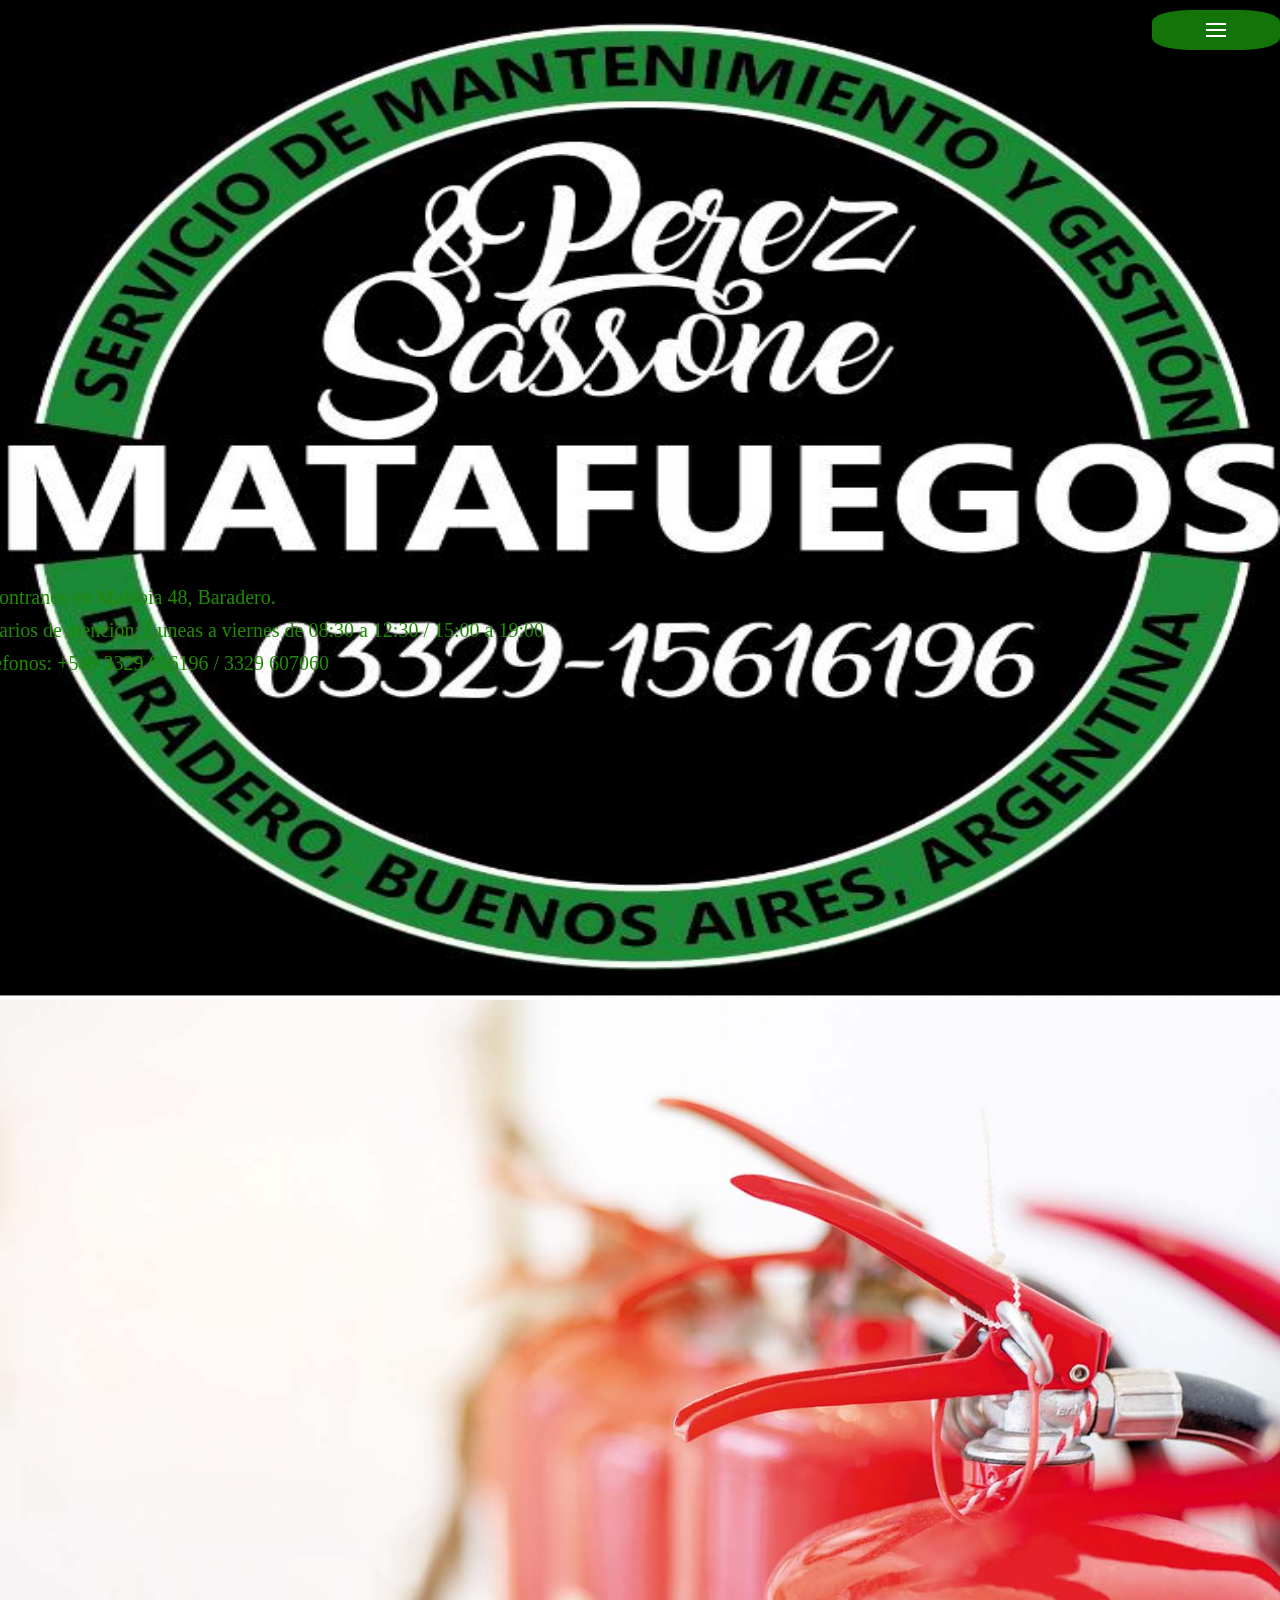
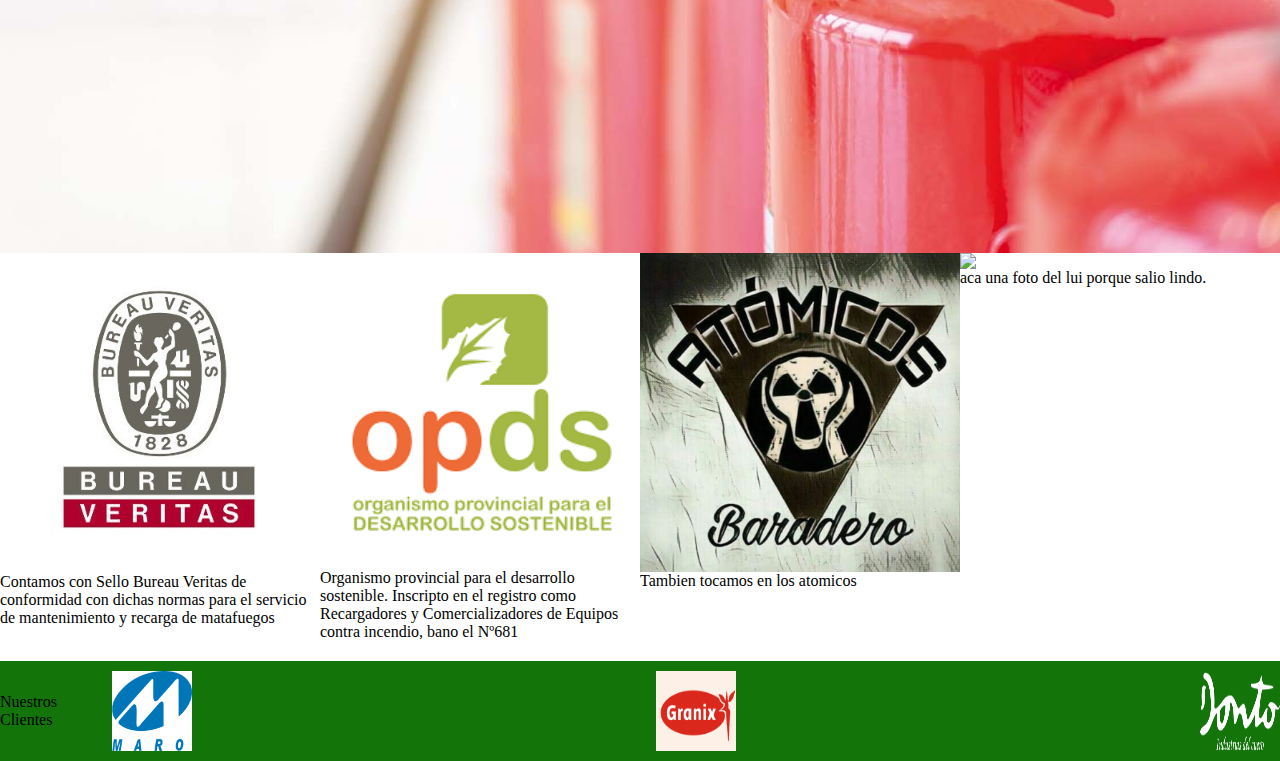
==== index.html @ e395863f "Update index.html" ====
<!DOCTYPE html>
<html lang="es">
<head>
  <meta charset="UTF-8">
  <meta name="viewport" content="width=device-width, initial-scale=1.0">
  <meta http-equiv="X-UA-Compatible" content="ie=edge">
  <title>Perez Sassone Matafuegos</title>
    <link href="https://fonts.googleapis.com/css?family=Roboto&display=swap" rel="stylesheet">
  <link rel="stylesheet" href="estilos.css">
  <script src="app.js"></script>
</head>
<body>
  <header class="header">
    <div class="menu-container">
      <div class="menu-icon"></div>
      <ul class="menu-dropdown">
        <li><a href="#">Quiénes somos</a></li>
        <li><a href="#">Nuestros productos</a></li>
        <li><a href="#">Empresa</a></li>
        <li><a href="#">Contacto</a></li>
      </ul>
    </div>
  </header>
  <div class="contenedor">
    <div class="luilogo">
    <img src="img/luilogo.png">
  </div>
    <div class="textos">
      <p>Encontranos en Malabia 48, Baradero.</p>
      <p>Horarios de atencion: Luneas a viernes de 08:30 a 12:30 / 15:00 a 19:00</p>
      <p>Telefonos: +549 3329 616196 / 3329 607060</p>
      </div>
    <div class="imagen">
    <img src="img/extintores-de-incendios-.jpg">
    </div>


  </div>
  
  
  <div class="certificados">
    <div class="seccion">
      <div class="sello">
        <img src="img/veritas.jpg">
        <p>Contamos con Sello Bureau Veritas de conformidad con dichas normas para el servicio de mantenimiento y recarga de matafuegos</p>
      </div>
    </div>
    <div class="seccion">
      <div class="sello">
        <img src="img/opds.png">
        <p>Organismo provincial para el desarrollo sostenible. Inscripto en el registro como Recargadores y Comercializadores de Equipos contra incendio, bano el Nº681</p>
      </div>
    </div>
    <div class="seccion">
      <div class="sello">
        <img src="img/atomicos.png">
        <p>Tambien tocamos en los atomicos</p>
      </div>
    </div>
    <div class="seccion">
      <div class="sello">
        <img src="img/lui.png">
        <p>aca una foto del lui porque salio lindo.</p>
      </div>
    </div>
  </div>
  <div class="clientes">
    <p>Nuestros Clientes</p>
    <div class="imagenes">
      <img src="img/maro.png">
      <img src="img/granix.png">
      <img src="img/donto.png">
    </div>
  </div>
  
  
  

</body>
</html>
---- estilos.css ----
* {
  margin: 0;
  padding: 0;
}
.luilogo {
  height: 1000px;
  width: auto;
}
.luilogo img{
  max-height: 100%;
  width: auto;
}


.contenedor img {
  max-width: 1900px;
  width: 100vw;
  height: auto;
}
.textos {
  position: absolute;
  top: 70%;
  left: 20%;
  transform: translate(-50%, -50%);
  color: rgb(32, 138, 6);
  font-size: 20px;
  text-align: left;
  justify-content: first baseline;
  z-index: 1;
  border: 2px #fff;
}

.textos p {
  margin: 0;
  padding: 5px;
}

img {
  display: block;
  width: 100%;
  height: auto;
}

.header {
  position: fixed;
  top: 0;
  right: 0;
  width: 100%;
  background-color: #fff;
  box-shadow: 0 2px 4px rgba(0,0,0,.1);
}
.certificados {
  display: flex;
  flex-wrap: wrap;
  justify-content: space-between;
  align-items: flex-start;
  max-height: 800px;
}

.certificados > div {
  width: 25%;
  margin-bottom: 20px;
}

.sello img {
  max-width: 100%;
}

@media screen and (max-width: 768px) {
  .certificados > div {
    width: 25%;
  }
  .luilogo {
    height: 300px;
    width: auto;
  }
.textos {
  display: none;
}
}
.clientes {
  width: 100%;
  max-width: 100%;
  height: 100px;
  display: flex;
  flex-direction: row;
  align-items: center;
  justify-content: space-between;
  background-color: rgb(18, 116, 9);
}

.clientes .imagenes {
  display: flex;
  flex-direction: row;
  justify-content: space-between;
  width: calc(100% - 100px);
}

.clientes .imagenes img {
  width: 80px;
  height: 80px;
}


/*
.certificados {
  display: flex;
  flex-wrap: wrap;
}

.certificados > div {
  width: 20vw;
  height: 20vh;
  padding: 10px;
}

.sello {
  align-self: flex-end;
}

.sello img {
  display: block;
  margin-bottom: 10px;
}
*/

.menu-container {
  position: fixed;
  top: 10px;
  right: 0;
  width: 10%;
  height: 40px;
  background-color: rgb(18, 116, 9);
  cursor: pointer;
  border-radius: 30%;
}

.menu-dropdown {
  display: none;
  position: absolute;
  top: 40px;
  right: 0;
  padding: 0;
  margin: 0;
  background-color: rgb(18, 116, 9);
  list-style: none;
}

.menu-dropdown li {
  margin: 0;
  padding: 0;
}

.menu-dropdown li a {
  display: block;
  padding: 10px;
  color: white;
  text-decoration: none;
}

.menu-container:hover .menu-dropdown {
  display: block;
}

.menu-icon {
  position: absolute;
  top: 50%;
  left: 50%;
  transform: translate(-50%, -50%);
  width: 20px;
  height: 2px;
  background-color: white;
}

.menu-icon::before,
.menu-icon::after {
  content: "";
  position: absolute;
  width: 20px;
  height: 2px;
  background-color: white;
}

.menu-icon::before {
  top: -6px;
}

.menu-icon::after {
  bottom: -6px;
}

/*.menu-container {
  position: relative;
  width: 40px;
  height: 40px;
  background-color: rgb(18, 116, 9);
  cursor: pointer;
  border-radius: 30%;
  float: calc(70% 10%);
}

.menu-dropdown {
  display: none;
  position: absolute;
  top: 40px;
  left: 0;
  padding: 0;
  margin: 0;
  background-color: rgb(18, 116, 9);
  list-style: none;
}

.menu-dropdown li {
  margin: 0;
  padding: 0;
}

.menu-dropdown li a {
  display: block;
  padding: 10px;
  color: white;
  text-decoration: none;
}

.menu-container:hover .menu-dropdown {
  display: block;
}

.menu-icon {
  position: absolute;
  top: 50%;
  left: 50%;
  transform: translate(-50%, -50%);
  width: 20px;
  height: 2px;
  background-color: white;

}

.menu-icon::before,
.menu-icon::after {
  content: "";
  position: absolute;
  width: 20px;
  height: 2px;
  background-color: white;
}

.menu-icon::before {
  top: -6px;
}

.menu-icon::after {
  bottom: -6px;
}
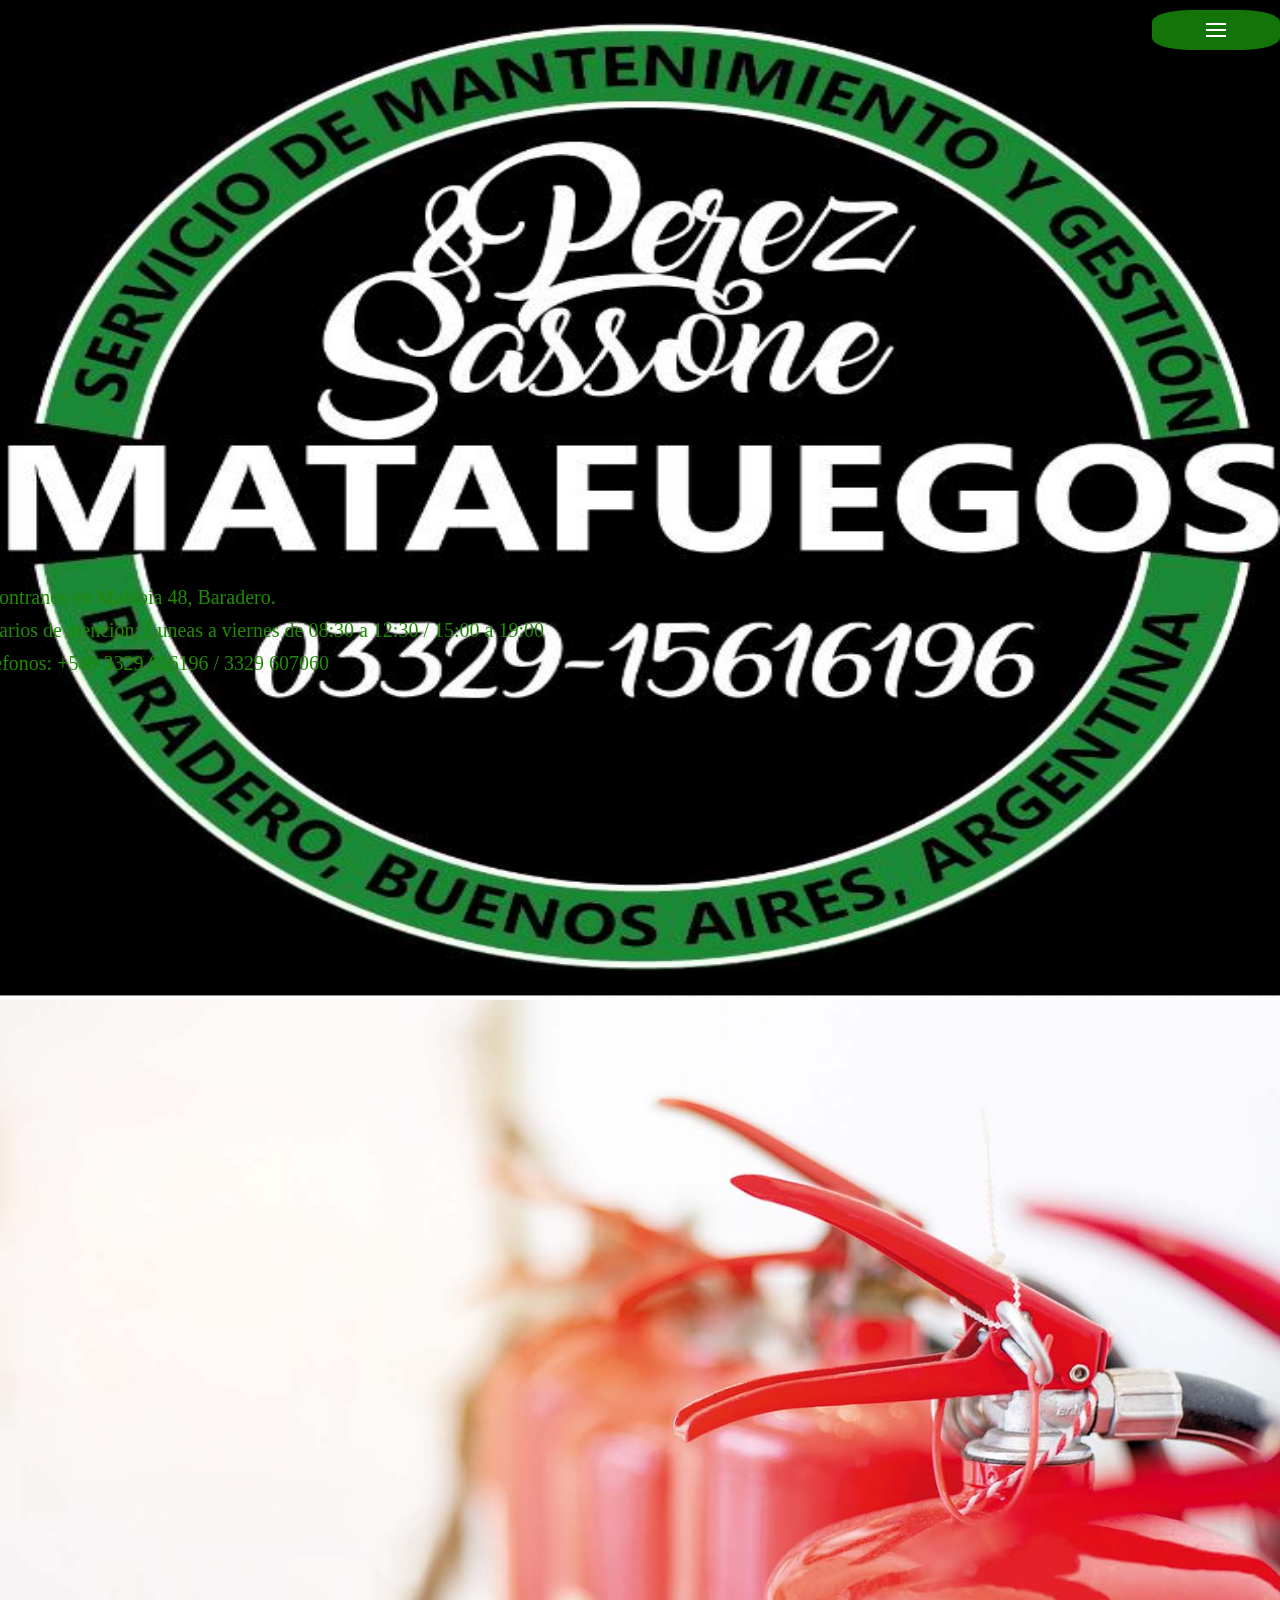
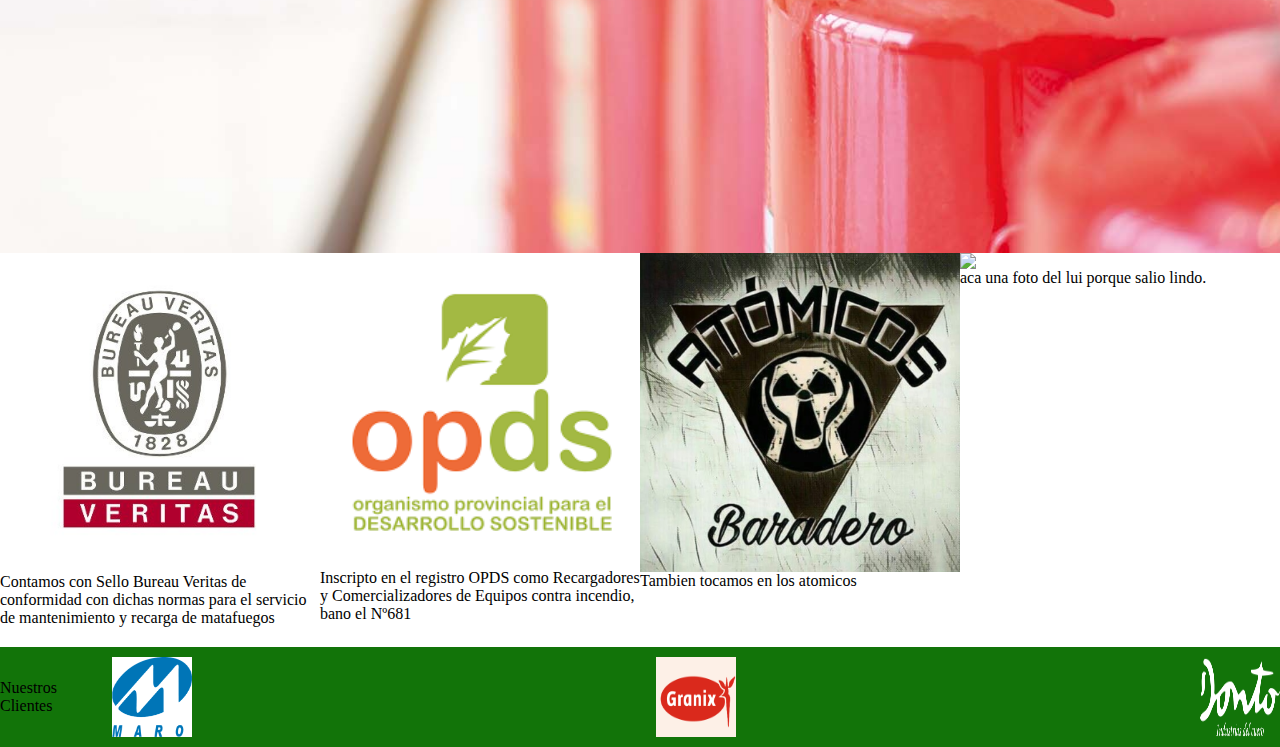
==== commit 3324e4b5: "Update index.html" ====
--- a/index.html
+++ b/index.html
@@ -48,7 +48,7 @@
     <div class="seccion">
       <div class="sello">
         <img src="img/opds.png">
-        <p>Organismo provincial para el desarrollo sostenible. Inscripto en el registro como Recargadores y Comercializadores de Equipos contra incendio, bano el Nº681</p>
+            <p>Inscripto en el registro OPDS como Recargadores y Comercializadores de Equipos contra incendio, bano el Nº681</p>
       </div>
     </div>
     <div class="seccion">
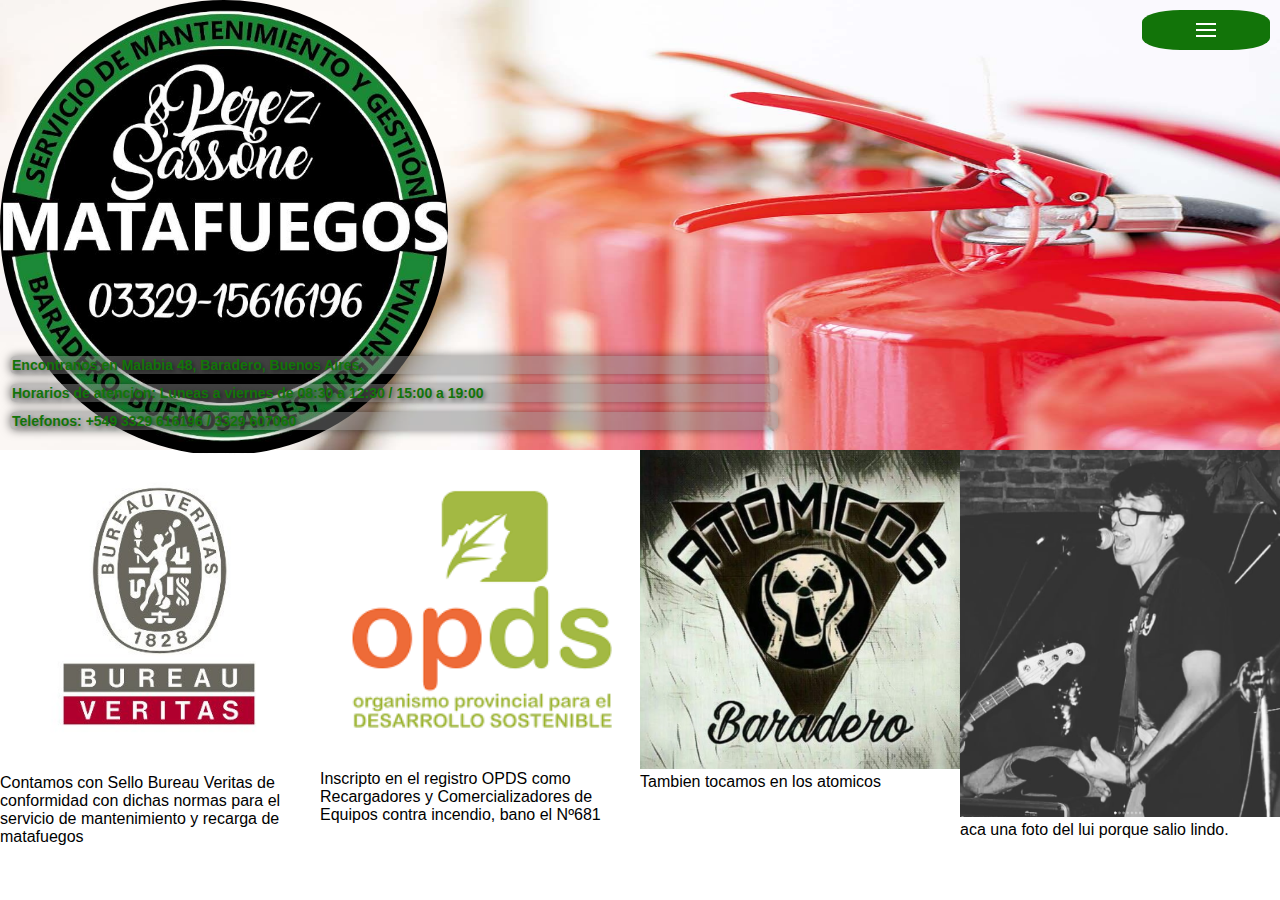
==== commit 08c42d63: "Update index.html" ====
--- a/index.html
+++ b/index.html
@@ -22,19 +22,13 @@
     </div>
   </header>
   <div class="contenedor">
-    <div class="luilogo">
-    <img src="img/luilogo.png">
-  </div>
-    <div class="textos">
-      <p>Encontranos en Malabia 48, Baradero.</p>
-      <p>Horarios de atencion: Luneas a viernes de 08:30 a 12:30 / 15:00 a 19:00</p>
-      <p>Telefonos: +549 3329 616196 / 3329 607060</p>
+    <img src="img/luilogo.png" class="logo">
+    <div class="info">
+      <h4>Encontranos en Malabia 48, Baradero, Buenos Aires.</h4>
+      <h4>Horarios de atencion: Luneas a viernes de 08:30 a 12:30 / 15:00 a 19:00</h4>
+      <h4>Telefonos: +549 3329 616196 / 3329 607060</h4>
       </div>
-    <div class="imagen">
-    <img src="img/extintores-de-incendios-.jpg">
-    </div>
-
-
+    <img src="img/extintores-de-incendios-.jpg" class="fondo">
   </div>
   
   
@@ -48,7 +42,7 @@
     <div class="seccion">
       <div class="sello">
         <img src="img/opds.png">
-            <p>Inscripto en el registro OPDS como Recargadores y Comercializadores de Equipos contra incendio, bano el Nº681</p>
+        <p>Inscripto en el registro OPDS como Recargadores y Comercializadores de Equipos contra incendio, bano el Nº681</p>
       </div>
     </div>
     <div class="seccion">
@@ -64,15 +58,7 @@
       </div>
     </div>
   </div>
-  <div class="clientes">
-    <p>Nuestros Clientes</p>
-    <div class="imagenes">
-      <img src="img/maro.png">
-      <img src="img/granix.png">
-      <img src="img/donto.png">
-    </div>
-  </div>
-  
+
   
   
 
--- a/estilos.css
+++ b/estilos.css
@@ -2,52 +2,66 @@
   margin: 0;
   padding: 0;
 }
-.luilogo {
-  height: 1000px;
-  width: auto;
+* {
+  margin: 0;
+  padding: 0;
 }
-.luilogo img{
-  max-height: 100%;
-  width: auto;
+
+.contenedor {
+  position: relative;
+}
+
+.contenedor .logo {
+  position: absolute;
+  top: 0;
+  left: 0;
+  width: 35%;
+  height: auto;
+  border-radius: 50%;
+}
+
+.contenedor .fondo {
+  display: block;
+  width: 100%;
+  height: 50vh;
+}
+
+.contenedor .info {
+  position: absolute;
+  bottom: 0;
+  left: 0;
+  width: 60%; /* Ahora ocupa el 75% del ancho del contenedor */
+  height: 10%; /* Ahora ocupa el 60% de la altura del contenedor */
+  padding: 10px;
+  display: flex; /* Ahora usamos flexbox para alinear verticalmente el contenido */
+  flex-direction: column; /* Los elementos se alinean verticalmente */
+  justify-content: flex-end; /* El contenido se alinea en la parte inferior del contenedor */
+}  
+
+.contenedor .info h4 {
+  padding: 1px 2px;
+  background-color: rgba(128, 128, 128, 0.5);
+  color: rgb(18, 116, 9);
+  font-family: 'Open Sans', sans-serif;
+  font-size: 14px;
+  font-weight: bold;
+  text-align: left;
+  text-shadow: 2px 2px 4px rgba(0, 0, 0, 0.5);
+  border-radius: 5px;
+  box-shadow: 0 0 10px rgba(0, 0, 0, 0.5);
+  margin-bottom: 10px;
 }
 
 
-.contenedor img {
-  max-width: 1900px;
-  width: 100vw;
-  height: auto;
-}
-.textos {
-  position: absolute;
-  top: 70%;
-  left: 20%;
-  transform: translate(-50%, -50%);
-  color: rgb(32, 138, 6);
-  font-size: 20px;
-  text-align: left;
-  justify-content: first baseline;
-  z-index: 1;
-  border: 2px #fff;
-}
-
-.textos p {
-  margin: 0;
-  padding: 5px;
-}
-
-img {
-  display: block;
-  width: 100%;
-  height: auto;
-}
 
 .header {
-  position: fixed;
+  position: absolute;
   top: 0;
   right: 0;
   width: 100%;
   background-color: #fff;
   box-shadow: 0 2px 4px rgba(0,0,0,.1);
+  z-index: 2;
 }
 .certificados {
   display: flex;
@@ -55,6 +69,10 @@
   justify-content: space-between;
   align-items: flex-start;
   max-height: 800px;
+  font-family: sans-serif;
+}
+.lulo {
+align-items: flex-end;
 }
 
 .certificados > div {
@@ -63,76 +81,34 @@
 }
 
 .sello img {
+  width: 100vw;
   max-width: 100%;
 }
 
 @media screen and (max-width: 768px) {
   .certificados > div {
-    width: 25%;
+    width: 100%;
+    background-color: rgb(18, 116, 9);
   }
-  .luilogo {
-    height: 300px;
-    width: auto;
+
+}
+@media screen and (max-width: 480px) {
+  .contenedor .parrafos p {
+  width: 50%;
   }
-.textos {
-  display: none;
-}
-}
-.clientes {
-  width: 100%;
-  max-width: 100%;
-  height: 100px;
-  display: flex;
-  flex-direction: row;
-  align-items: center;
-  justify-content: space-between;
-  background-color: rgb(18, 116, 9);
-}
+  }
 
-.clientes .imagenes {
-  display: flex;
-  flex-direction: row;
-  justify-content: space-between;
-  width: calc(100% - 100px);
-}
-
-.clientes .imagenes img {
-  width: 80px;
-  height: 80px;
-}
-
-
-/*
-.certificados {
-  display: flex;
-  flex-wrap: wrap;
-}
-
-.certificados > div {
-  width: 20vw;
-  height: 20vh;
-  padding: 10px;
-}
-
-.sello {
-  align-self: flex-end;
-}
-
-.sello img {
-  display: block;
-  margin-bottom: 10px;
-}
-*/
 
 .menu-container {
   position: fixed;
   top: 10px;
-  right: 0;
+  right: 10px;
   width: 10%;
   height: 40px;
   background-color: rgb(18, 116, 9);
   cursor: pointer;
   border-radius: 30%;
+  z-index: 1;
 }
 
 .menu-dropdown {
@@ -188,68 +164,3 @@
 .menu-icon::after {
   bottom: -6px;
 }
-
-/*.menu-container {
-  position: relative;
-  width: 40px;
-  height: 40px;
-  background-color: rgb(18, 116, 9);
-  cursor: pointer;
-  border-radius: 30%;
-  float: calc(70% 10%);
-}
-
-.menu-dropdown {
-  display: none;
-  position: absolute;
-  top: 40px;
-  left: 0;
-  padding: 0;
-  margin: 0;
-  background-color: rgb(18, 116, 9);
-  list-style: none;
-}
-
-.menu-dropdown li {
-  margin: 0;
-  padding: 0;
-}
-
-.menu-dropdown li a {
-  display: block;
-  padding: 10px;
-  color: white;
-  text-decoration: none;
-}
-
-.menu-container:hover .menu-dropdown {
-  display: block;
-}
-
-.menu-icon {
-  position: absolute;
-  top: 50%;
-  left: 50%;
-  transform: translate(-50%, -50%);
-  width: 20px;
-  height: 2px;
-  background-color: white;
-
-}
-
-.menu-icon::before,
-.menu-icon::after {
-  content: "";
-  position: absolute;
-  width: 20px;
-  height: 2px;
-  background-color: white;
-}
-
-.menu-icon::before {
-  top: -6px;
-}
-
-.menu-icon::after {
-  bottom: -6px;
-}
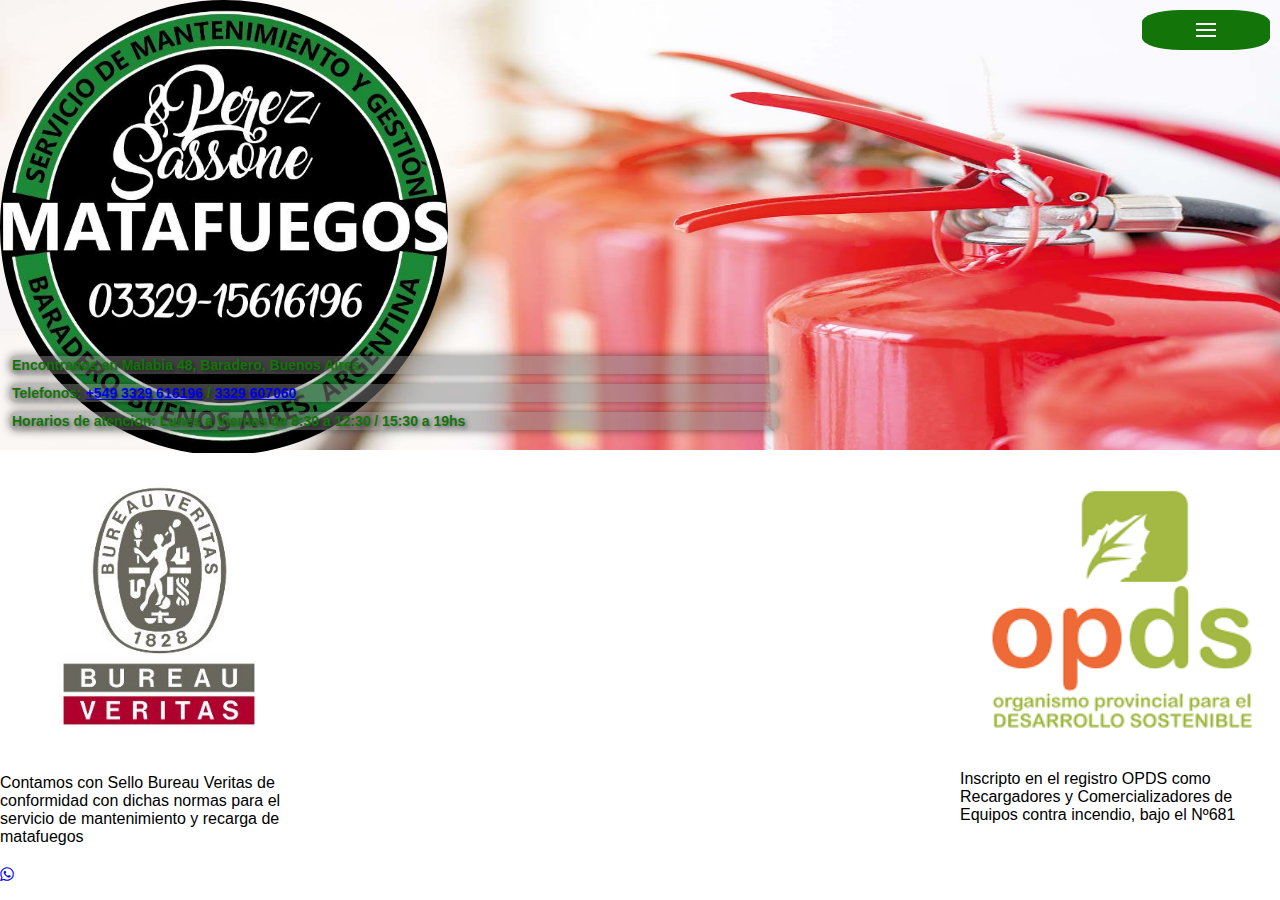
==== commit fd91cc95: "Update index.html" ====
--- a/index.html
+++ b/index.html
@@ -6,6 +6,7 @@
   <meta http-equiv="X-UA-Compatible" content="ie=edge">
   <title>Perez Sassone Matafuegos</title>
     <link href="https://fonts.googleapis.com/css?family=Roboto&display=swap" rel="stylesheet">
+    <link rel="stylesheet" href="https://cdnjs.cloudflare.com/ajax/libs/font-awesome/4.7.0/css/font-awesome.min.css">
   <link rel="stylesheet" href="estilos.css">
   <script src="app.js"></script>
 </head>
@@ -15,9 +16,9 @@
       <div class="menu-icon"></div>
       <ul class="menu-dropdown">
         <li><a href="#">Quiénes somos</a></li>
-        <li><a href="#">Nuestros productos</a></li>
+        <li><a href="productos.html">Nuestros productos</a></li>
         <li><a href="#">Empresa</a></li>
-        <li><a href="#">Contacto</a></li>
+        <li><a href="index.html">Inicio</a></li>
       </ul>
     </div>
   </header>
@@ -25,12 +26,11 @@
     <img src="img/luilogo.png" class="logo">
     <div class="info">
       <h4>Encontranos en Malabia 48, Baradero, Buenos Aires.</h4>
-      <h4>Horarios de atencion: Luneas a viernes de 08:30 a 12:30 / 15:00 a 19:00</h4>
-      <h4>Telefonos: +549 3329 616196 / 3329 607060</h4>
+      <h4>Telefonos: <a href="https://wa.me/5493329616196">+549 3329 616196</a> / <a href="https://wa.me/5493329607060">3329 607060</a></h4>
+      <h4>Horarios de atencion: Lunes a Viernes de 8:30 a 12:30 / 15:30 a 19hs</h4>
       </div>
     <img src="img/extintores-de-incendios-.jpg" class="fondo">
   </div>
-  
   
   <div class="certificados">
     <div class="seccion">
@@ -42,25 +42,12 @@
     <div class="seccion">
       <div class="sello">
         <img src="img/opds.png">
-        <p>Inscripto en el registro OPDS como Recargadores y Comercializadores de Equipos contra incendio, bano el Nº681</p>
+        <p>Inscripto en el registro OPDS como Recargadores y Comercializadores de Equipos contra incendio, bajo el Nº681</p>
       </div>
     </div>
-    <div class="seccion">
-      <div class="sello">
-        <img src="img/atomicos.png">
-        <p>Tambien tocamos en los atomicos</p>
-      </div>
-    </div>
-    <div class="seccion">
-      <div class="sello">
-        <img src="img/lui.png">
-        <p>aca una foto del lui porque salio lindo.</p>
-      </div>
-    </div>
+
   </div>
-
-  
-  
+  <a href="https://wa.me/5493329616196" class="whatsapp" target="_blank"><i class="fa fa-whatsapp"></i></a>
 
 </body>
 </html>
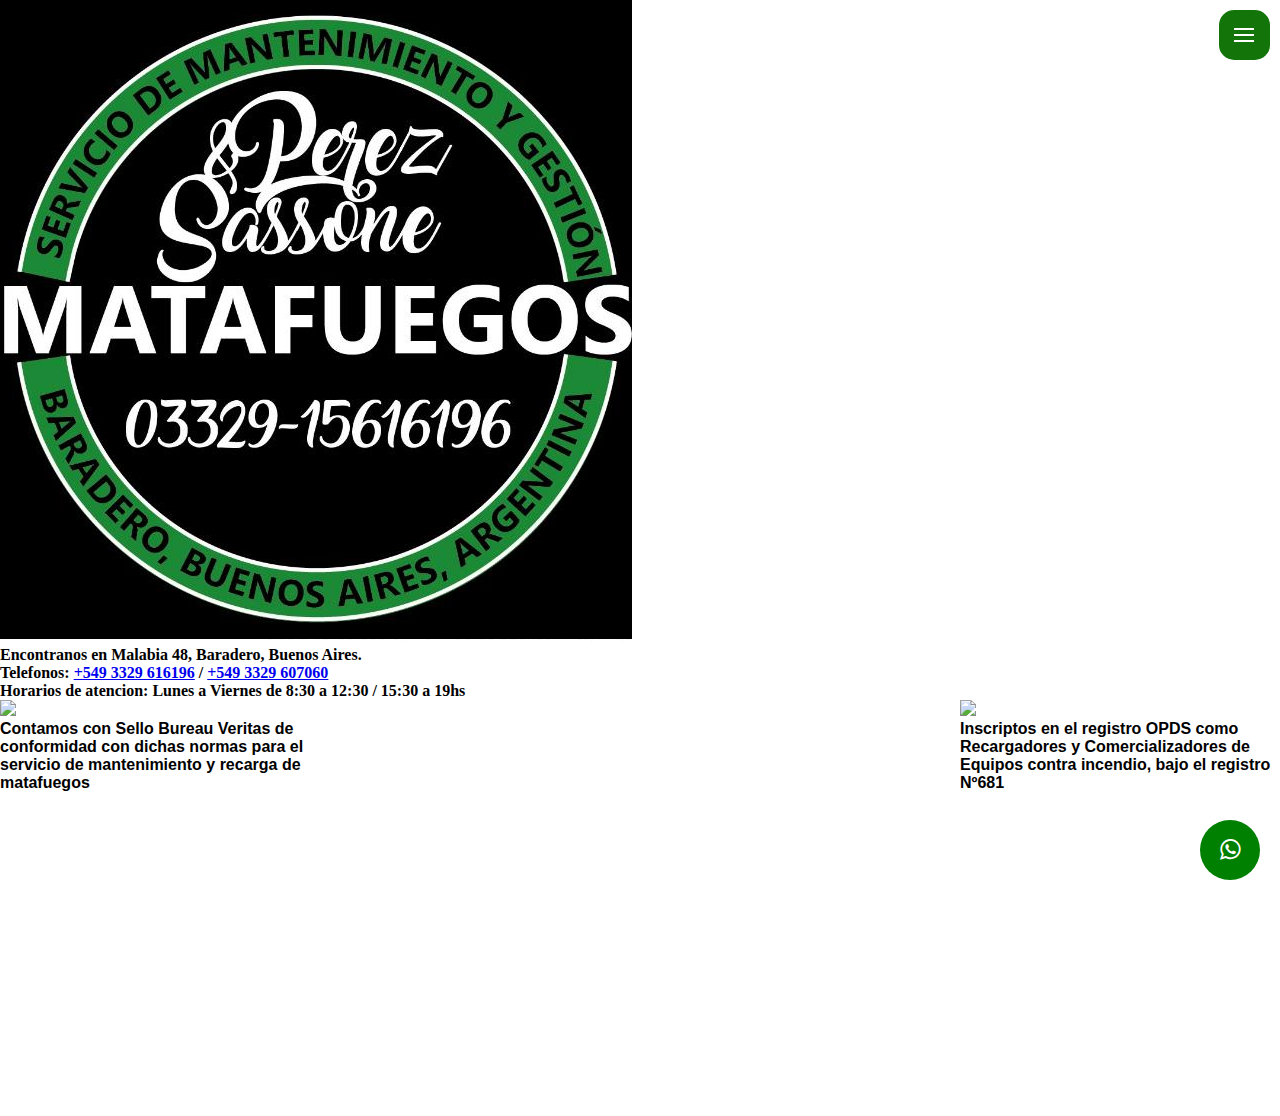
==== commit 716422f3: "Update index.html" ====
--- a/index.html
+++ b/index.html
@@ -1,53 +1,49 @@
 <!DOCTYPE html>
 <html lang="es">
-<head>
-  <meta charset="UTF-8">
-  <meta name="viewport" content="width=device-width, initial-scale=1.0">
-  <meta http-equiv="X-UA-Compatible" content="ie=edge">
-  <title>Perez Sassone Matafuegos</title>
-    <link href="https://fonts.googleapis.com/css?family=Roboto&display=swap" rel="stylesheet">
-    <link rel="stylesheet" href="https://cdnjs.cloudflare.com/ajax/libs/font-awesome/4.7.0/css/font-awesome.min.css">
-  <link rel="stylesheet" href="estilos.css">
-  <script src="app.js"></script>
-</head>
-<body>
-  <header class="header">
+ <head>
+   <meta charset="UTF-8">
+   <meta name="viewport" content="width=device-width, initial-scale=1.0">
+   <meta http-equiv="X-UA-Compatible" content="ie=edge">
+   <title>Perez Sassone Matafuegos</title>
+     <link href="https://fonts.googleapis.com/css?family=Roboto&display=swap" rel="stylesheet">
+     <link rel="stylesheet" href="https://cdnjs.cloudflare.com/ajax/libs/font-awesome/4.7.0/css/font-awesome.min.css">
+     <link rel="stylesheet" href="estilos.css">
+     <script src="#"></script>
+ </head>
+ <body>
+    <div class="cabecera">
+        <img src="img/luilogo.png" class="logo">
+        <div class="cuadro1">
+            <h4>Encontranos en Malabia 48, Baradero, Buenos Aires.</h4>
+            <h4>Telefonos: <a href="https://wa.me/5493329616196">+549 3329 616196</a> / <a href="https://wa.me/5493329607060">+549 3329 607060</a></h4>
+            <h4>Horarios de atencion: Lunes a Viernes de 8:30 a 12:30 / 15:30 a 19hs</h4>
+        </div>
+
+    </div>
     <div class="menu-container">
-      <div class="menu-icon"></div>
-      <ul class="menu-dropdown">
-        <li><a href="#">Quiénes somos</a></li>
-        <li><a href="productos.html">Nuestros productos</a></li>
-        <li><a href="#">Empresa</a></li>
-        <li><a href="index.html">Inicio</a></li>
-      </ul>
-    </div>
-  </header>
-  <div class="contenedor">
-    <img src="img/luilogo.png" class="logo">
-    <div class="info">
-      <h4>Encontranos en Malabia 48, Baradero, Buenos Aires.</h4>
-      <h4>Telefonos: <a href="https://wa.me/5493329616196">+549 3329 616196</a> / <a href="https://wa.me/5493329607060">3329 607060</a></h4>
-      <h4>Horarios de atencion: Lunes a Viernes de 8:30 a 12:30 / 15:30 a 19hs</h4>
-      </div>
-    <img src="img/extintores-de-incendios-.jpg" class="fondo">
-  </div>
-  
-  <div class="certificados">
-    <div class="seccion">
-      <div class="sello">
-        <img src="img/veritas.jpg">
-        <p>Contamos con Sello Bureau Veritas de conformidad con dichas normas para el servicio de mantenimiento y recarga de matafuegos</p>
-      </div>
-    </div>
-    <div class="seccion">
-      <div class="sello">
-        <img src="img/opds.png">
-        <p>Inscripto en el registro OPDS como Recargadores y Comercializadores de Equipos contra incendio, bajo el Nº681</p>
-      </div>
+        <div class="menu-icon">
+        <ul class="menu-dropdown">
+          <li><a href="index.html">Inicio</a></li>
+          <li><a href="productos.html">Nuestros productos</a></li>
+          <li><a href="quienes.html">Quiénes somos</a></li>
+        </ul></div>
     </div>
 
-  </div>
-  <a href="https://wa.me/5493329616196" class="whatsapp" target="_blank"><i class="fa fa-whatsapp"></i></a>
+    <div class="certificados">
+        <div class="sello1">
+            <img src="img/bv2.jpg">
+            <h4>Contamos con Sello Bureau Veritas de conformidad con dichas normas para el servicio de mantenimiento y recarga de matafuegos</h4>
+        </div>
+        <div class="sello2">
+            <img src="img/opds2.jpg">
+            <h4>Inscriptos en el registro OPDS como Recargadores y Comercializadores de Equipos contra incendio, bajo el registro Nº681</h4>
+        </div>
 
-</body>
+    </div>
+
+    <a href="https://wa.me/5493329616196" class="whatsapp" target="_blank"><i class="fa fa-whatsapp"></i></a>
+    <iframe src="https://www.google.com/maps/embed?pb=!1m18!1m12!1m3!1d3315.259646260451!2d-59.509218463114436!3d-33.80561200379111!2m3!1f0!2f0!3f0!3m2!1i1024!2i768!4f13.1!3m3!1m2!1s0x95ba37ad74e2b613%3A0x694b6aaf801a2772!2sMalabia%2048%2C%20B2942%20Baradero%2C%20Provincia%20de%20Buenos%20Aires!5e0!3m2!1ses!2sar!4v1682277757749!5m2!1ses!2sar" width="100%" height="300" style="border:0;" allowfullscreen="" loading="lazy" referrerpolicy="no-referrer-when-downgrade"></iframe>
+
+
+ </body>
 </html>
--- a/estilos.css
+++ b/estilos.css
@@ -2,9 +2,29 @@
   margin: 0;
   padding: 0;
 }
-* {
-  margin: 0;
-  padding: 0;
+.info a {
+  color: inherit;
+}
+.whatsapp {
+  display: block;
+  position: fixed;
+  bottom: 20px;
+  right: 20px;
+  z-index: 9999;
+  width: 60px;
+  height: 60px;
+  background-color: green;
+  border-radius: 50%;
+  text-align: center;
+  font-size: 24px;
+  line-height: 60px;
+  color: #fff;
+  text-decoration: none;
+  transition: all 0.3s ease;
+}
+
+.whatsapp:hover {
+  transform: scale(1.1);
 }
 
 .contenedor {
@@ -15,7 +35,7 @@
   position: absolute;
   top: 0;
   left: 0;
-  width: 35%;
+  width: 17%;
   height: auto;
   border-radius: 50%;
 }
@@ -23,15 +43,15 @@
 .contenedor .fondo {
   display: block;
   width: 100%;
-  height: 50vh;
+  height: 70vh;
 }
 
 .contenedor .info {
   position: absolute;
   bottom: 0;
   left: 0;
-  width: 60%; /* Ahora ocupa el 75% del ancho del contenedor */
-  height: 10%; /* Ahora ocupa el 60% de la altura del contenedor */
+  width: 50%; /* Ahora ocupa el 50% del ancho del contenedor */
+  height: 10%; /* Ahora ocupa el 10% de la altura del contenedor */
   padding: 10px;
   display: flex; /* Ahora usamos flexbox para alinear verticalmente el contenido */
   flex-direction: column; /* Los elementos se alinean verticalmente */
@@ -39,11 +59,11 @@
 }  
 
 .contenedor .info h4 {
-  padding: 1px 2px;
+  padding: 18px 26px;
   background-color: rgba(128, 128, 128, 0.5);
   color: rgb(18, 116, 9);
   font-family: 'Open Sans', sans-serif;
-  font-size: 14px;
+  font-size: 32px;
   font-weight: bold;
   text-align: left;
   text-shadow: 2px 2px 4px rgba(0, 0, 0, 0.5);
@@ -68,11 +88,12 @@
   flex-wrap: wrap;
   justify-content: space-between;
   align-items: flex-start;
-  max-height: 800px;
+  max-height: 500px;
   font-family: sans-serif;
 }
-.lulo {
-align-items: flex-end;
+.seccion {
+  width: 30%; /* establece un ancho inicial */
+  margin-bottom: 20px;
 }
 
 .certificados > div {
@@ -85,26 +106,14 @@
   max-width: 100%;
 }
 
-@media screen and (max-width: 768px) {
-  .certificados > div {
-    width: 100%;
-    background-color: rgb(18, 116, 9);
-  }
-
-}
-@media screen and (max-width: 480px) {
-  .contenedor .parrafos p {
-  width: 50%;
-  }
-  }
 
 
 .menu-container {
   position: fixed;
   top: 10px;
   right: 10px;
-  width: 10%;
-  height: 40px;
+  width: 4%;
+  height: 50px;
   background-color: rgb(18, 116, 9);
   cursor: pointer;
   border-radius: 30%;
@@ -164,3 +173,273 @@
 .menu-icon::after {
   bottom: -6px;
 }
+
+
+
+
+@media screen and (max-width: 768px) {
+  * {
+    padding: 0;
+    margin: 0;
+  }
+  .whatsapp {
+    display: block;
+    position: fixed;
+    bottom: 20px;
+    right: 20px;
+    z-index: 9999;
+    width: 40px;
+    height: 40px;
+    background-color: green;
+    border-radius: 50%;
+    text-align: center;
+    font-size: 24px;
+    line-height: 42px;
+    color: #fff;
+    text-decoration: none;
+    transition: all 0.3s ease;
+  }
+  
+  .whatsapp:hover {
+    transform: scale(1.1);
+  }
+  
+  .certificados > div {
+    width: 100%;
+    height: auto;
+    background-color: rgb(18, 116, 9);
+  }
+  
+  .contenedor {
+    position: relative;
+  }
+  
+  .contenedor .logo {
+    position: absolute;
+    top: 0;
+    left: 0;
+    width: 35%;
+    height: auto;
+    border-radius: 50%;
+  }
+  
+  .contenedor .fondo {
+    display: block;
+    width: 100%;
+    height: 50vh;
+  }
+  
+  .contenedor .info {
+    position: absolute;
+    bottom: 0;
+    left: 0;
+    width: 60%; /* Ahora ocupa el 75% del ancho del contenedor */
+    height: 10%; /* Ahora ocupa el 60% de la altura del contenedor */
+    padding: 10px;
+    display: flex; /* Ahora usamos flexbox para alinear verticalmente el contenido */
+    flex-direction: column; /* Los elementos se alinean verticalmente */
+    justify-content: flex-end; /* El contenido se alinea en la parte inferior del contenedor */
+  }  
+  
+  .contenedor .info h4 {
+    padding: 1px 2px;
+    background-color: rgba(128, 128, 128, 0.5);
+    color: rgb(18, 116, 9);
+    font-family: 'Open Sans', sans-serif;
+    font-size: 14px;
+    font-weight: bold;
+    text-align: left;
+    text-shadow: 2px 2px 4px rgba(0, 0, 0, 0.5);
+    border-radius: 5px;
+    box-shadow: 0 0 10px rgba(0, 0, 0, 0.5);
+    margin-bottom: 10px;
+  }  
+  .menu-container {
+    position: fixed;
+    top: 10px;
+    right: 10px;
+    width: 10%;
+    height: 40px;
+    background-color: rgb(18, 116, 9);
+    cursor: pointer;
+    border-radius: 30%;
+    z-index: 1;
+  }
+  
+  .menu-dropdown {
+    display: none;
+    position: absolute;
+    top: 40px;
+    right: 0;
+    padding: 0;
+    margin: 0;
+    background-color: rgb(18, 116, 9);
+    list-style: none;
+  }
+  
+  .menu-dropdown li {
+    margin: 0;
+    padding: 0;
+  }
+  
+  .menu-dropdown li a {
+    display: block;
+    padding: 10px;
+    color: white;
+    text-decoration: none;
+  }
+  
+  .menu-container:hover .menu-dropdown {
+    display: block;
+  }
+  
+  .menu-icon {
+    position: absolute;
+    top: 50%;
+    left: 50%;
+    transform: translate(-50%, -50%);
+    width: 20px;
+    height: 2px;
+    background-color: white;
+  }
+  
+  .menu-icon::before,
+  .menu-icon::after {
+    content: "";
+    position: absolute;
+    width: 20px;
+    height: 2px;
+    background-color: white;
+  }
+  
+  .menu-icon::before {
+    top: -6px;
+  }
+  
+  .menu-icon::after {
+    bottom: -6px;
+  }
+
+}
+@media screen and (max-width: 480px) {
+  
+  .seccion {
+    width: 100%; /* establece un ancho máximo para cada sección */
+    font-size: 0.8em; /* reduce el tamaño de la fuente */
+  }
+  
+  .contenedor .parrafos p {
+  width: 50%;
+  }
+  .contenedor {
+    position: relative;
+  }
+  
+  .contenedor .logo {
+    position: absolute;
+    top: 0;
+    left: 0;
+    width: 45%;
+    height: auto;
+    border-radius: 50%;
+  }
+  
+  .contenedor .fondo {
+    display: block;
+    width: 100%;
+    height: 50vh;
+  }
+  
+  .contenedor .info {
+    position: absolute;
+    bottom: 0;
+    left: 0;
+    width: 60%; /* Ahora ocupa el x% del ancho del contenedor */
+    height: 10%; /* Ahora ocupa el x% de la altura del contenedor */
+    padding: 10px;
+    display: flex; /*usamos flexbox para alinear verticalmente el contenido */
+    flex-direction: column; /* Los elementos se alinean verticalmente */
+    justify-content: flex-end; /* El contenido se alinea en la parte inferior del contenedor */
+  }  
+  
+  .contenedor .info h4 {
+    padding: 1px 2px;
+    background-color: rgba(224, 224, 224, 0.5);
+    color: rgb(18, 116, 9);
+    font-family: 'Open Sans', sans-serif;
+    font-size: 14px;
+    font-weight: bold;
+    text-align: left;
+    text-shadow: 2px 2px 4px rgba(0, 0, 0, 0.5);
+    border-radius: 5px;
+    box-shadow: 0 0 10px rgba(0, 0, 0, 0.5);
+    margin-bottom: 10px;
+  }
+  .menu-container {
+    position: fixed;
+    top: 10px;
+    right: 10px;
+    width: 10%;
+    height: 40px;
+    background-color: rgb(18, 116, 9);
+    cursor: pointer;
+    border-radius: 30%;
+    z-index: 1;
+  }
+  
+  .menu-dropdown {
+    display: none;
+    position: absolute;
+    top: 40px;
+    right: 0;
+    padding: 0;
+    margin: 0;
+    background-color: rgb(18, 116, 9);
+    list-style: none;
+  }
+  
+  .menu-dropdown li {
+    margin: 0;
+    padding: 0;
+  }
+  
+  .menu-dropdown li a {
+    display: block;
+    padding: 10px;
+    color: white;
+    text-decoration: none;
+  }
+  
+  .menu-container:hover .menu-dropdown {
+    display: block;
+  }
+  
+  .menu-icon {
+    position: absolute;
+    top: 50%;
+    left: 50%;
+    transform: translate(-50%, -50%);
+    width: 20px;
+    height: 2px;
+    background-color: white;
+  }
+  
+  .menu-icon::before,
+  .menu-icon::after {
+    content: "";
+    position: absolute;
+    width: 20px;
+    height: 2px;
+    background-color: white;
+  }
+  
+  .menu-icon::before {
+    top: -6px;
+  }
+  
+  .menu-icon::after {
+    bottom: -6px;
+  }  
+  
+  
+  }
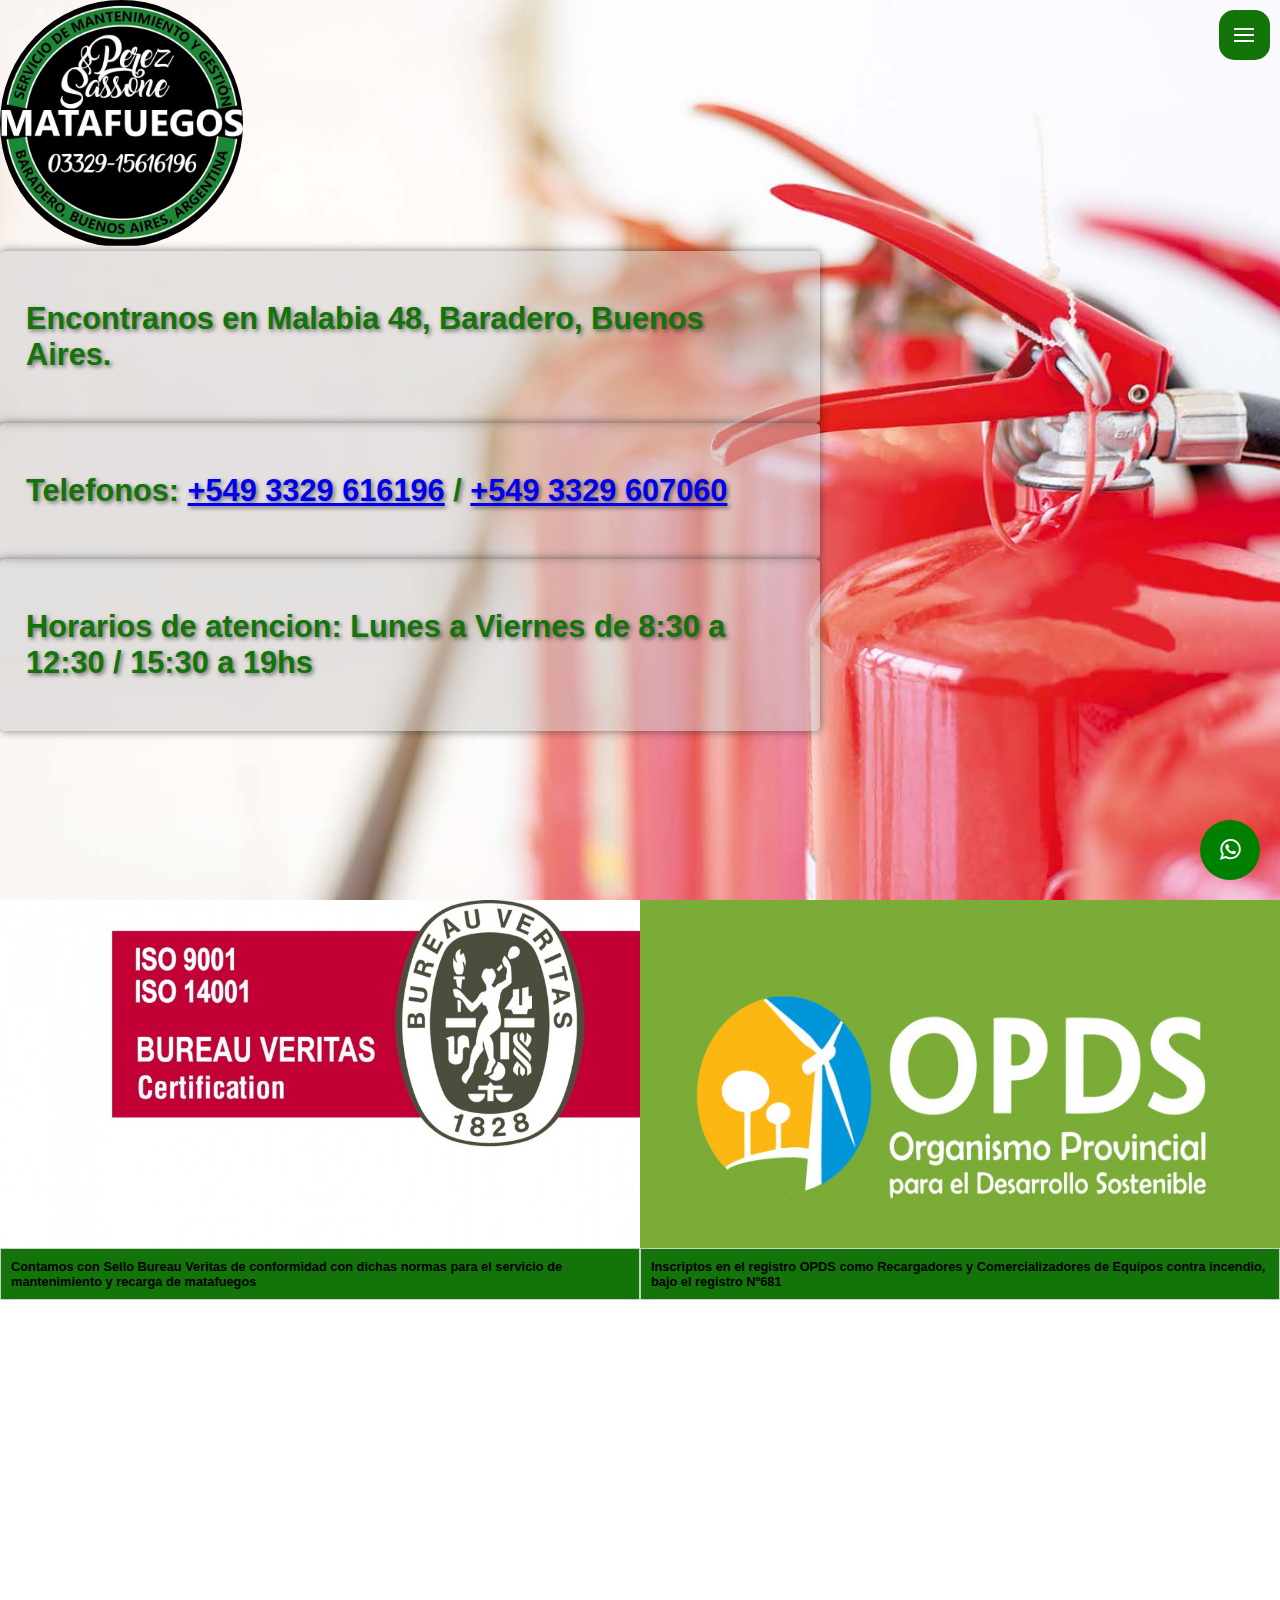
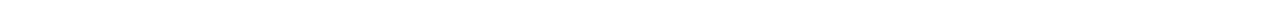
==== commit a37acad2: "Update index.html" ====
--- a/index.html
+++ b/index.html
@@ -2,7 +2,7 @@
 <html lang="es">
  <head>
    <meta charset="UTF-8">
-   <meta name="viewport" content="width=device-width, initial-scale=1.0">
+   <meta name="viewport" content="width=device-width, user-scalable=no, initial-scale=1.0, maximum-scale=1.0, minimun-scale=1.0">
    <meta http-equiv="X-UA-Compatible" content="ie=edge">
    <title>Perez Sassone Matafuegos</title>
      <link href="https://fonts.googleapis.com/css?family=Roboto&display=swap" rel="stylesheet">
--- a/estilos.css
+++ b/estilos.css
@@ -1,265 +1,92 @@
 * {
-  margin: 0;
-  padding: 0;
-}
-.info a {
-  color: inherit;
-}
-.whatsapp {
-  display: block;
-  position: fixed;
-  bottom: 20px;
-  right: 20px;
-  z-index: 9999;
-  width: 60px;
-  height: 60px;
-  background-color: green;
-  border-radius: 50%;
-  text-align: center;
-  font-size: 24px;
-  line-height: 60px;
-  color: #fff;
-  text-decoration: none;
-  transition: all 0.3s ease;
+    margin: 0;
+    padding: 0;
+}
+.body {
+    display: flex;
 }
 
-.whatsapp:hover {
-  transform: scale(1.1);
-}
-
-.contenedor {
-  position: relative;
-}
-
-.contenedor .logo {
-  position: absolute;
-  top: 0;
-  left: 0;
-  width: 17%;
-  height: auto;
-  border-radius: 50%;
-}
-
-.contenedor .fondo {
-  display: block;
-  width: 100%;
-  height: 70vh;
-}
-
-.contenedor .info {
-  position: absolute;
-  bottom: 0;
-  left: 0;
-  width: 50%; /* Ahora ocupa el 50% del ancho del contenedor */
-  height: 10%; /* Ahora ocupa el 10% de la altura del contenedor */
-  padding: 10px;
-  display: flex; /* Ahora usamos flexbox para alinear verticalmente el contenido */
-  flex-direction: column; /* Los elementos se alinean verticalmente */
-  justify-content: flex-end; /* El contenido se alinea en la parte inferior del contenedor */
-}  
-
-.contenedor .info h4 {
-  padding: 18px 26px;
-  background-color: rgba(128, 128, 128, 0.5);
-  color: rgb(18, 116, 9);
-  font-family: 'Open Sans', sans-serif;
-  font-size: 32px;
-  font-weight: bold;
-  text-align: left;
-  text-shadow: 2px 2px 4px rgba(0, 0, 0, 0.5);
-  border-radius: 5px;
-  box-shadow: 0 0 10px rgba(0, 0, 0, 0.5);
-  margin-bottom: 10px;
-}
-
-
-
-.header {
-  position: absolute;
-  top: 0;
-  right: 0;
-  width: 100%;
-  background-color: #fff;
-  box-shadow: 0 2px 4px rgba(0,0,0,.1);
-  z-index: 2;
-}
-.certificados {
-  display: flex;
-  flex-wrap: wrap;
-  justify-content: space-between;
-  align-items: flex-start;
-  max-height: 500px;
-  font-family: sans-serif;
-}
-.seccion {
-  width: 30%; /* establece un ancho inicial */
-  margin-bottom: 20px;
-}
-
-.certificados > div {
-  width: 25%;
-  margin-bottom: 20px;
-}
-
-.sello img {
-  width: 100vw;
-  max-width: 100%;
-}
-
-
-
-.menu-container {
-  position: fixed;
-  top: 10px;
-  right: 10px;
-  width: 4%;
-  height: 50px;
-  background-color: rgb(18, 116, 9);
-  cursor: pointer;
-  border-radius: 30%;
-  z-index: 1;
-}
-
-.menu-dropdown {
-  display: none;
-  position: absolute;
-  top: 40px;
-  right: 0;
-  padding: 0;
-  margin: 0;
-  background-color: rgb(18, 116, 9);
-  list-style: none;
-}
-
-.menu-dropdown li {
-  margin: 0;
-  padding: 0;
-}
-
-.menu-dropdown li a {
-  display: block;
-  padding: 10px;
-  color: white;
-  text-decoration: none;
-}
-
-.menu-container:hover .menu-dropdown {
-  display: block;
-}
-
-.menu-icon {
-  position: absolute;
-  top: 50%;
-  left: 50%;
-  transform: translate(-50%, -50%);
-  width: 20px;
-  height: 2px;
-  background-color: white;
-}
-
-.menu-icon::before,
-.menu-icon::after {
-  content: "";
-  position: absolute;
-  width: 20px;
-  height: 2px;
-  background-color: white;
-}
-
-.menu-icon::before {
-  top: -6px;
-}
-
-.menu-icon::after {
-  bottom: -6px;
-}
-
-
-
-
-@media screen and (max-width: 768px) {
-  * {
-    padding: 0;
-    margin: 0;
-  }
-  .whatsapp {
-    display: block;
-    position: fixed;
-    bottom: 20px;
-    right: 20px;
-    z-index: 9999;
-    width: 40px;
-    height: 40px;
-    background-color: green;
-    border-radius: 50%;
-    text-align: center;
-    font-size: 24px;
-    line-height: 42px;
-    color: #fff;
-    text-decoration: none;
-    transition: all 0.3s ease;
-  }
-  
-  .whatsapp:hover {
-    transform: scale(1.1);
-  }
-  
-  .certificados > div {
+.cabecera {
     width: 100%;
-    height: auto;
-    background-color: rgb(18, 116, 9);
-  }
-  
-  .contenedor {
-    position: relative;
-  }
-  
-  .contenedor .logo {
-    position: absolute;
-    top: 0;
-    left: 0;
-    width: 35%;
+    height: 100vh;
+    background-image: url("img/extintores-de-incendios-.jpg");
+    background-size: cover;
+}
+.cabecera img {
+    width: 19%;
     height: auto;
     border-radius: 50%;
-  }
-  
-  .contenedor .fondo {
-    display: block;
-    width: 100%;
-    height: 50vh;
-  }
-  
-  .contenedor .info {
-    position: absolute;
-    bottom: 0;
-    left: 0;
-    width: 60%; /* Ahora ocupa el 75% del ancho del contenedor */
-    height: 10%; /* Ahora ocupa el 60% de la altura del contenedor */
-    padding: 10px;
-    display: flex; /* Ahora usamos flexbox para alinear verticalmente el contenido */
-    flex-direction: column; /* Los elementos se alinean verticalmente */
-    justify-content: flex-end; /* El contenido se alinea en la parte inferior del contenedor */
-  }  
-  
-  .contenedor .info h4 {
-    padding: 1px 2px;
-    background-color: rgba(128, 128, 128, 0.5);
+}
+.cabecera h4 {
+    width: 60%;
+    padding: 50px 26px;
+    background-color: rgba(204, 202, 202, 0.5);
     color: rgb(18, 116, 9);
     font-family: 'Open Sans', sans-serif;
-    font-size: 14px;
+    font-size: 2.4vw;
     font-weight: bold;
     text-align: left;
     text-shadow: 2px 2px 4px rgba(0, 0, 0, 0.5);
     border-radius: 5px;
     box-shadow: 0 0 10px rgba(0, 0, 0, 0.5);
-    margin-bottom: 10px;
-  }  
-  .menu-container {
+    margin-bottom: 0px;
+}
+.certificados {
+    margin: 0;
+    padding: 0;
+    display: flex;
+    width: 100%;
+    height: auto;
+}
+.certificados img{
+    width: 50vw;
+    height: 400px;
+}
+.sello1 {
+    display: flex;
+    align-items: flex-end;
+    text-align: left;
+    font-size: 1vw;
+    position: relative;
+  }
+  
+  .sello1 h4 {
+    position: absolute;
+    bottom: 0;
+    left: 0;
+    margin: 0;
+    padding: 10px;
+    font-family: Arial, Helvetica, sans-serif;
+    background-color: rgb(18, 116, 9);
+    border: 1px solid #ccc;
+  }
+  
+  .sello2 {
+    display: flex;
+    align-items: flex-end;
+    font-size: 1vw;
+    position: relative;
+  }
+  
+  .sello2 h4 {
+    position: absolute;
+    bottom: 0;
+    left: 0;
+    margin: 0;
+    padding: 10px;
+    font-family: Arial, Helvetica, sans-serif;
+    background-color: rgb(18, 116, 9);
+    border: 1px solid #ccc;
+  }
+  
+/************* menu ***********/
+
+.menu-container {
     position: fixed;
     top: 10px;
     right: 10px;
-    width: 10%;
-    height: 40px;
+    width: 4%;
+    height: 50px;
     background-color: rgb(18, 116, 9);
     cursor: pointer;
     border-radius: 30%;
@@ -269,7 +96,7 @@
   .menu-dropdown {
     display: none;
     position: absolute;
-    top: 40px;
+    top: 26px;
     right: 0;
     padding: 0;
     margin: 0;
@@ -319,127 +146,322 @@
   .menu-icon::after {
     bottom: -6px;
   }
+  /*********** wsp **********/
+  .whatsapp {
+    display: block;
+    position: fixed;
+    bottom: 20px;
+    right: 20px;
+    z-index: 9999;
+    width: 60px;
+    height: 60px;
+    background-color: green;
+    border-radius: 50%;
+    text-align: center;
+    font-size: 24px;
+    line-height: 60px;
+    color: #fff;
+    text-decoration: none;
+    transition: all 0.3s ease;
+  }
+  
+  .whatsapp:hover {
+    transform: scale(1.2);
+  }
+  @media screen and (max-width: 780px) {
 
-}
-@media screen and (max-width: 480px) {
-  
-  .seccion {
-    width: 100%; /* establece un ancho máximo para cada sección */
-    font-size: 0.8em; /* reduce el tamaño de la fuente */
-  }
-  
-  .contenedor .parrafos p {
-  width: 50%;
-  }
-  .contenedor {
-    position: relative;
-  }
-  
-  .contenedor .logo {
-    position: absolute;
-    top: 0;
-    left: 0;
-    width: 45%;
-    height: auto;
-    border-radius: 50%;
-  }
-  
-  .contenedor .fondo {
-    display: block;
-    width: 100%;
-    height: 50vh;
-  }
-  
-  .contenedor .info {
-    position: absolute;
-    bottom: 0;
-    left: 0;
-    width: 60%; /* Ahora ocupa el x% del ancho del contenedor */
-    height: 10%; /* Ahora ocupa el x% de la altura del contenedor */
-    padding: 10px;
-    display: flex; /*usamos flexbox para alinear verticalmente el contenido */
-    flex-direction: column; /* Los elementos se alinean verticalmente */
-    justify-content: flex-end; /* El contenido se alinea en la parte inferior del contenedor */
-  }  
-  
-  .contenedor .info h4 {
-    padding: 1px 2px;
-    background-color: rgba(224, 224, 224, 0.5);
-    color: rgb(18, 116, 9);
-    font-family: 'Open Sans', sans-serif;
-    font-size: 14px;
-    font-weight: bold;
-    text-align: left;
-    text-shadow: 2px 2px 4px rgba(0, 0, 0, 0.5);
-    border-radius: 5px;
-    box-shadow: 0 0 10px rgba(0, 0, 0, 0.5);
-    margin-bottom: 10px;
-  }
-  .menu-container {
-    position: fixed;
-    top: 10px;
-    right: 10px;
-    width: 10%;
-    height: 40px;
-    background-color: rgb(18, 116, 9);
-    cursor: pointer;
-    border-radius: 30%;
-    z-index: 1;
-  }
-  
-  .menu-dropdown {
-    display: none;
-    position: absolute;
-    top: 40px;
-    right: 0;
-    padding: 0;
-    margin: 0;
-    background-color: rgb(18, 116, 9);
-    list-style: none;
-  }
-  
-  .menu-dropdown li {
-    margin: 0;
-    padding: 0;
-  }
-  
-  .menu-dropdown li a {
-    display: block;
-    padding: 10px;
-    color: white;
-    text-decoration: none;
-  }
-  
-  .menu-container:hover .menu-dropdown {
-    display: block;
-  }
-  
-  .menu-icon {
-    position: absolute;
-    top: 50%;
-    left: 50%;
-    transform: translate(-50%, -50%);
-    width: 20px;
-    height: 2px;
-    background-color: white;
-  }
-  
-  .menu-icon::before,
-  .menu-icon::after {
-    content: "";
-    position: absolute;
-    width: 20px;
-    height: 2px;
-    background-color: white;
-  }
-  
-  .menu-icon::before {
-    top: -6px;
-  }
-  
-  .menu-icon::after {
-    bottom: -6px;
-  }  
-  
-  
-  }
+    .whatsapp {
+      display: block;
+      position: fixed;
+      bottom: 20px;
+      right: 20px;
+      z-index: 9999;
+      width: 40px;
+      height: 40px;
+      background-color: green;
+      border-radius: 50%;
+      text-align: center;
+      font-size: 24px;
+      line-height: 42px;
+      color: #fff;
+      text-decoration: none;
+      transition: all 0.3s ease;
+    }
+    
+    .whatsapp:hover {
+      transform: scale(1.1);
+    }
+
+    
+    .seccion {
+        width: 100%; /* establece un ancho máximo para cada sección */
+        font-size: 0.8em; /* reduce el tamaño de la fuente */
+      }
+      
+      .cabecera .parrafos p {
+      width: 50%;
+      }
+      .cabecera {
+          position: relative;
+          width: 100%;
+          height: 60vh;
+          background-image: url("img/extintores-de-incendios-.jpg");
+          background-size: cover;
+          background-repeat: no-repeat;
+        }
+        .cabecera h4 {
+          width: 90%;
+          padding: 30px 20px;
+          font-size: 18px;
+        }
+        .certificados {
+          display: grid;
+        }
+        
+        .certificados img {
+          width: 100%;
+          height: auto;
+        }
+        .certificados h4 {
+          font-size: 2.8em;
+        }
+    
+    .cabecera .logo {
+      position: absolute;
+      top: 0;
+      left: 0;
+      width: 35%;
+      height: auto;
+      border-radius: 50%;
+    }
+    
+    .cabecera .cuadro1 {
+      position: absolute;
+      bottom: 0;
+      left: 0;
+      width: 60%; /* Ahora ocupa el 75% del ancho del contenedor */
+      height: 10%; /* Ahora ocupa el 60% de la altura del contenedor */
+      padding: 10px;
+      display: flex; /* Ahora usamos flexbox para alinear verticalmente el contenido */
+      flex-direction: column; /* Los elementos se alinean verticalmente */
+      justify-content: flex-end; /* El contenido se alinea en la parte inferior del contenedor */
+    }  
+    
+    .cabecera .cuadro1 h4 {
+      padding: 1px 2px;
+      background-color: rgba(128, 128, 128, 0.5);
+      color: rgb(18, 116, 9);
+      font-family: 'Open Sans', sans-serif;
+      font-size: 14px;
+      font-weight: bold;
+      text-align: left;
+      text-shadow: 2px 2px 4px rgba(0, 0, 0, 0.5);
+      border-radius: 5px;
+      box-shadow: 0 0 10px rgba(0, 0, 0, 0.5);
+      margin-bottom: 10px;
+    }  
+    .menu-container {
+      position: fixed;
+      top: 10px;
+      right: 10px;
+      width: 10%;
+      height: 40px;
+      background-color: rgb(18, 116, 9);
+      cursor: pointer;
+      border-radius: 30%;
+      z-index: 1;
+    }
+    
+    .menu-dropdown {
+      display: none;
+      position: absolute;
+      top: 40px;
+      right: 0;
+      padding: 0;
+      margin: 0;
+      background-color: rgb(18, 116, 9);
+      list-style: none;
+    }
+    
+    .menu-dropdown li {
+      margin: 0;
+      padding: 0;
+    }
+    
+    .menu-dropdown li a {
+      display: block;
+      padding: 10px;
+      color: white;
+      text-decoration: none;
+    }
+    
+    .menu-container:hover .menu-dropdown {
+      display: block;
+    }
+    
+    .menu-icon {
+      position: absolute;
+      top: 50%;
+      left: 50%;
+      transform: translate(-50%, -50%);
+      width: 20px;
+      height: 2px;
+      background-color: white;
+    }
+    
+    .menu-icon::before,
+    .menu-icon::after {
+      content: "";
+      position: absolute;
+      width: 20px;
+      height: 2px;
+      background-color: white;
+    }
+    
+    .menu-icon::before {
+      top: -6px;
+    }
+    
+    .menu-icon::after {
+      bottom: -6px;
+    }
+  
+  }
+  @media screen and (max-width: 480px) {
+  
+    .seccion {
+      width: 100%; /* establece un ancho máximo para cada sección */
+      font-size: 0.8em; /* reduce el tamaño de la fuente */
+    }
+    
+    .cabecera .parrafos p {
+    width: 50%;
+    }
+    .cabecera {
+        position: relative;
+        width: 100%;
+        height: 60vh;
+        background-image: url("img/extintores-de-incendios-.jpg");
+        background-size: cover;
+        background-repeat: no-repeat;
+      }
+      .cabecera h4 {
+        width: 90%;
+        padding: 30px 20px;
+        font-size: 18px;
+      }
+      .certificados {
+        display: grid;
+      }
+      
+      .certificados img {
+        width: 100%;
+        height: auto;
+      }
+      .certificados h4 {
+        font-size: 2.8em;
+      }
+    
+    .cabecera .logo {
+      position: absolute;
+      top: 0;
+      left: 0;
+      width: 45%;
+      height: auto;
+      border-radius: 50%;
+    }
+    
+    .cabecera .cuadro1 {
+      position: absolute;
+      bottom: 0;
+      left: 0;
+      width: 60%; /* Ahora ocupa el x% del ancho del contenedor */
+      height: 10%; /* Ahora ocupa el x% de la altura del contenedor */
+      padding: 10px;
+      display: flex; /*usamos flexbox para alinear verticalmente el contenido */
+      flex-direction: column; /* Los elementos se alinean verticalmente */
+      justify-content: flex-end; /* El contenido se alinea en la parte inferior del contenedor */
+    }  
+    
+    .cabecera .cuadro1 h4 {
+      padding: 1px 2px;
+      background-color: rgba(224, 224, 224, 0.5);
+      color: rgb(18, 116, 9);
+      font-family: 'Open Sans', sans-serif;
+      font-size: 14px;
+      font-weight: bold;
+      text-align: left;
+      text-shadow: 2px 2px 4px rgba(0, 0, 0, 0.5);
+      border-radius: 5px;
+      box-shadow: 0 0 10px rgba(0, 0, 0, 0.5);
+      margin-bottom: 10px;
+    }
+    .menu-container {
+      position: fixed;
+      top: 10px;
+      right: 10px;
+      width: 10%;
+      height: 40px;
+      background-color: rgb(18, 116, 9);
+      cursor: pointer;
+      border-radius: 30%;
+      z-index: 1;
+    }
+    
+    .menu-dropdown {
+      display: none;
+      position: absolute;
+      top: 40px;
+      right: 0;
+      padding: 0;
+      margin: 0;
+      background-color: rgb(18, 116, 9);
+      list-style: none;
+    }
+    
+    .menu-dropdown li {
+      margin: 0;
+      padding: 0;
+    }
+    
+    .menu-dropdown li a {
+      display: block;
+      padding: 10px;
+      color: white;
+      text-decoration: none;
+    }
+    
+    .menu-container:hover .menu-dropdown {
+      display: block;
+    }
+    
+    .menu-icon {
+      position: absolute;
+      top: 50%;
+      left: 50%;
+      transform: translate(-50%, -50%);
+      width: 20px;
+      height: 2px;
+      background-color: white;
+    }
+    
+    .menu-icon::before,
+    .menu-icon::after {
+      content: "";
+      position: absolute;
+      width: 20px;
+      height: 2px;
+      background-color: white;
+    }
+    
+    .menu-icon::before {
+      top: -6px;
+    }
+    
+    .menu-icon::after {
+      bottom: -6px;
+    }  
+    
+    
+    }
+  
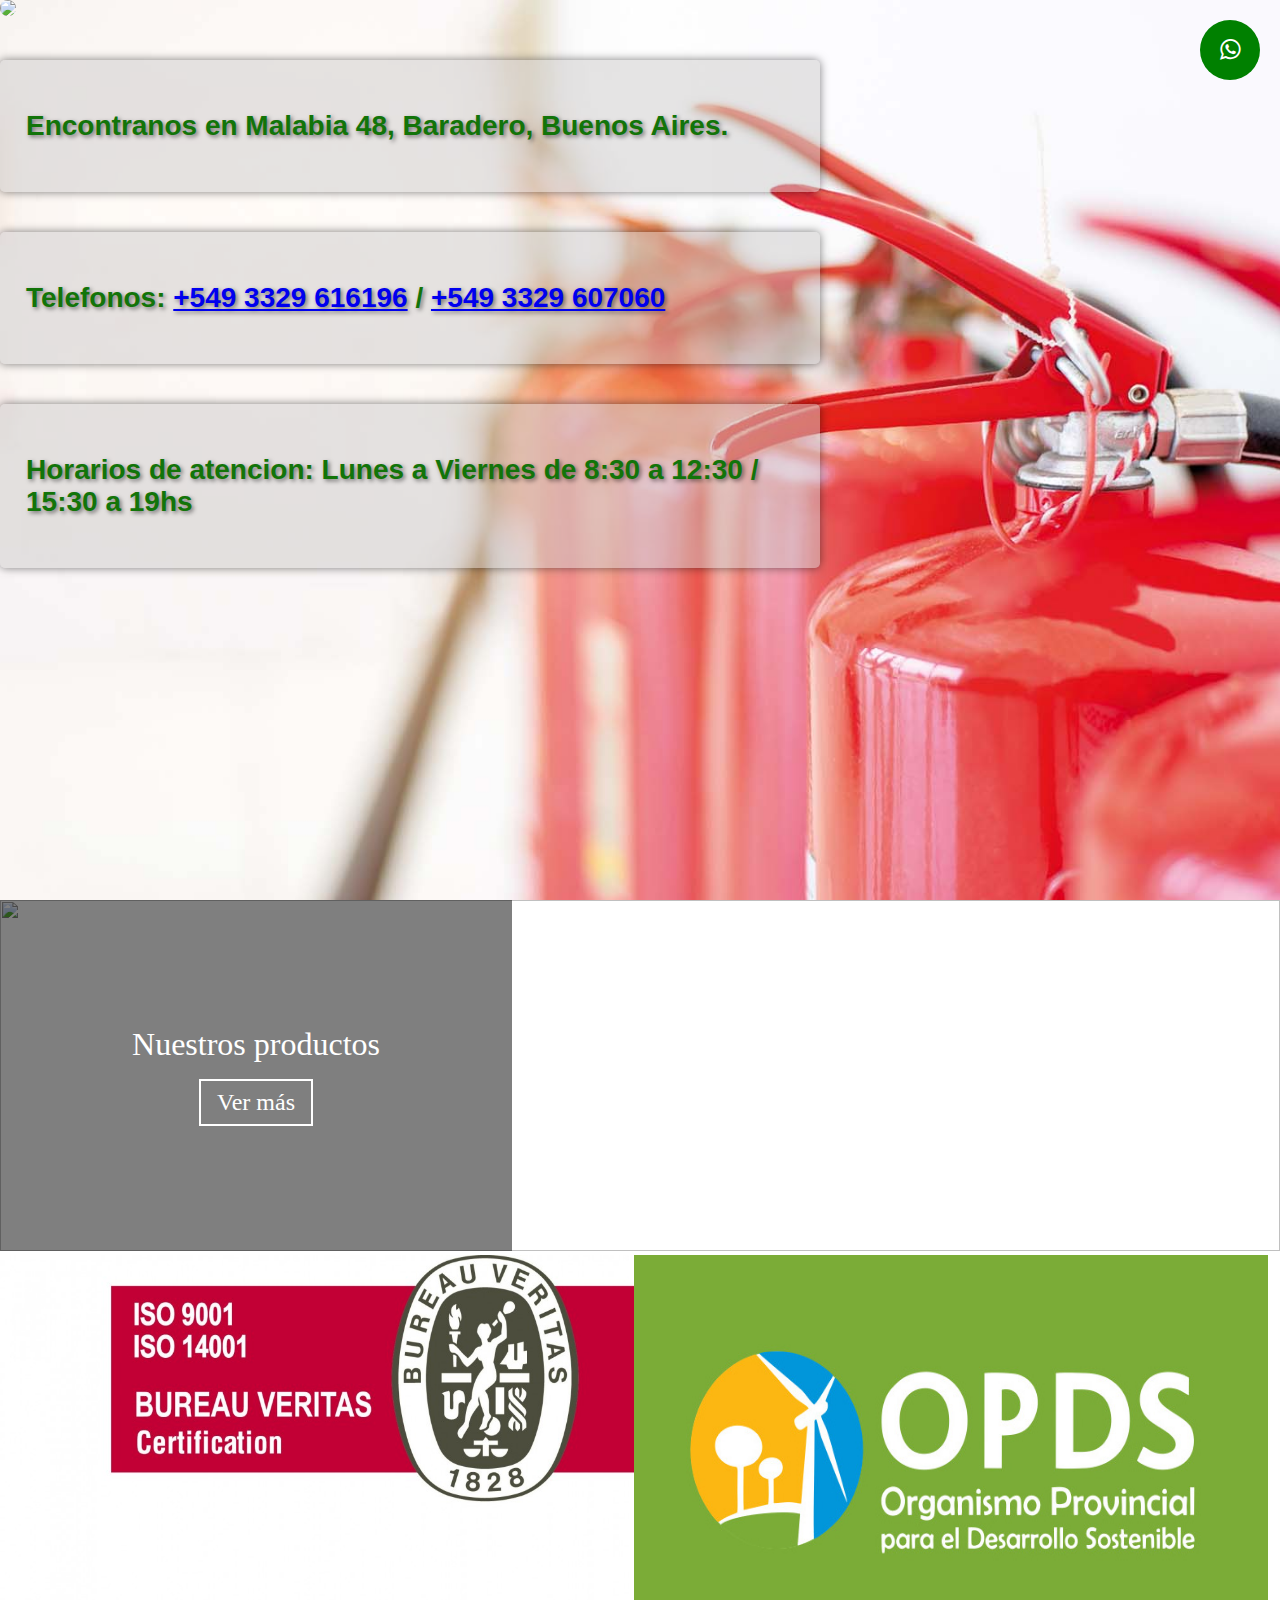
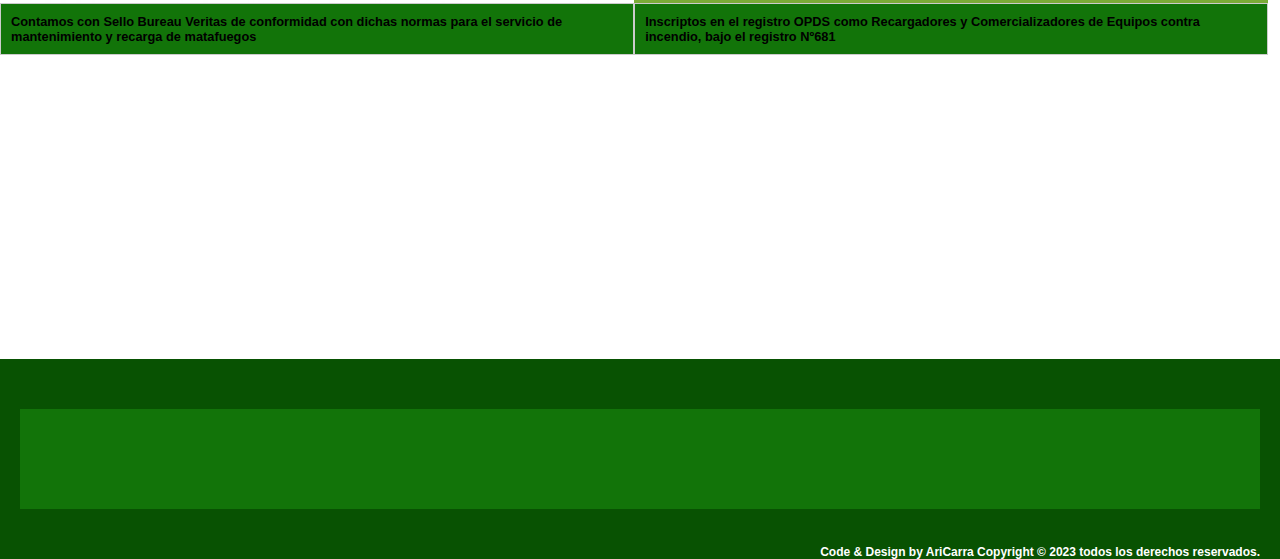
==== commit 7726d8b1: "Add files via upload" ====
--- a/index.html
+++ b/index.html
@@ -2,17 +2,17 @@
 <html lang="es">
  <head>
    <meta charset="UTF-8">
-   <meta name="viewport" content="width=device-width, user-scalable=no, initial-scale=1.0, maximum-scale=1.0, minimun-scale=1.0">
+   <meta name="viewport" content="width=device-width, initial-scale=1.0">
    <meta http-equiv="X-UA-Compatible" content="ie=edge">
    <title>Perez Sassone Matafuegos</title>
      <link href="https://fonts.googleapis.com/css?family=Roboto&display=swap" rel="stylesheet">
      <link rel="stylesheet" href="https://cdnjs.cloudflare.com/ajax/libs/font-awesome/4.7.0/css/font-awesome.min.css">
      <link rel="stylesheet" href="estilos.css">
-     <script src="#"></script>
+     <script src="app.js"></script>
  </head>
  <body>
     <div class="cabecera">
-        <img src="img/luilogo.png" class="logo">
+        <img src="img/luilogo1.png" class="logo">
         <div class="cuadro1">
             <h4>Encontranos en Malabia 48, Baradero, Buenos Aires.</h4>
             <h4>Telefonos: <a href="https://wa.me/5493329616196">+549 3329 616196</a> / <a href="https://wa.me/5493329607060">+549 3329 607060</a></h4>
@@ -20,14 +20,13 @@
         </div>
 
     </div>
-    <div class="menu-container">
-        <div class="menu-icon">
-        <ul class="menu-dropdown">
-          <li><a href="index.html">Inicio</a></li>
-          <li><a href="productos.html">Nuestros productos</a></li>
-          <li><a href="quienes.html">Quiénes somos</a></li>
-        </ul></div>
-    </div>
+    <div class="productos">
+        <img src="img/ext1.jpg">
+        <div class="texto-superpuesto">
+          <p>Nuestros productos</p>
+          <a href="productos.html">Ver más</a>
+        </div>
+      </div>
 
     <div class="certificados">
         <div class="sello1">
@@ -46,4 +45,11 @@
 
 
  </body>
-</html>
+ <footer>
+    <div class="fantasma">
+      </div>
+    <div class="pie">
+        <h4>Code & Design by AriCarra Copyright © 2023 todos los derechos reservados.</h4>
+      </div>
+ </footer>
+</html>--- a/estilos.css
+++ b/estilos.css
@@ -2,10 +2,106 @@
     margin: 0;
     padding: 0;
 }
+/* prueba */
+.fantasma {
+  margin-left: 20px;
+  height: 100px;
+  width: 100%;
+  background-color: rgb(18, 116, 9);
+  color: white;
+  display: flex;
+  justify-content: center;
+  align-items: center;
+  position: relative;
+}
+
+footer {
+  height: 200px;
+  width: 100%;
+  background-color: rgb(8, 82, 2);
+  color: white;
+  display: flex;
+  justify-content: center;
+  align-items: center;
+  position: relative;
+}
+
+.pie {
+  display: flex;
+  flex-direction: column;
+  justify-content: flex-end;
+  align-items: center;
+  margin-right: 20px;
+  font-family: Arial, sans-serif;
+}
+
+.pie h4 {
+
+  margin-top: 0;
+  font-size: 12px;
+}
+.pie h4:first-child {
+  margin-top: 0;
+  bottom: 0;
+  right: 20px;
+  font-size: 32px;
+}
+
+.pie h4:last-child {
+  margin-top: 0;
+  position: absolute;
+  bottom: 0;
+  right: 20px;
+  font-size: 12px;
+}
+/* fin */
 .body {
     display: flex;
-}
-
+    flex-wrap: wrap;
+}
+.productos {
+  margin: -5;
+  position: relative;
+}
+
+.productos img {
+  width: 100%;
+  height: 39vh;
+}
+
+.texto-superpuesto {
+  position: absolute;
+  top: 0;
+  left: 0;
+  width: 40%;
+  height: 98.9%;
+  display: flex;
+  flex-direction: column;
+  justify-content: center;
+  align-items: center;
+  background-color: rgba(0, 0, 0, 0.5);
+  color: #fff;
+  text-align: center;
+}
+
+.texto-superpuesto p {
+  font-size: 2rem;
+  margin-bottom: 1rem;
+}
+
+.texto-superpuesto a {
+  font-size: 1.5rem;
+  color: #fff;
+  text-decoration: none;
+  border: 2px solid #fff;
+  padding: 0.5rem 1rem;
+  transition: all 0.3s ease;
+}
+
+.texto-superpuesto a:hover {
+  background-color: #fff;
+  color: #000;
+}
 .cabecera {
     width: 100%;
     height: 100vh;
@@ -13,24 +109,27 @@
     background-size: cover;
 }
 .cabecera img {
-    width: 19%;
+    width: 21%;
     height: auto;
-    border-radius: 50%;
+    border-radius: 47.8%;
 }
 .cabecera h4 {
-    width: 60%;
-    padding: 50px 26px;
-    background-color: rgba(204, 202, 202, 0.5);
-    color: rgb(18, 116, 9);
-    font-family: 'Open Sans', sans-serif;
-    font-size: 2.4vw;
-    font-weight: bold;
-    text-align: left;
-    text-shadow: 2px 2px 4px rgba(0, 0, 0, 0.5);
-    border-radius: 5px;
-    box-shadow: 0 0 10px rgba(0, 0, 0, 0.5);
-    margin-bottom: 0px;
-}
+  margin: 0;
+  margin-top: 40px;
+  width: 60%;
+  padding: 50px 26px;
+  background-color: rgba(204, 202, 202, 0.5);
+  color: rgb(18, 116, 9);
+  font-family: 'Open Sans', sans-serif;
+  font-size: 28px;
+  font-weight: bold;
+  text-align: left;
+  text-shadow: 2px 2px 4px rgba(0, 0, 0, 0.5);
+  border-radius: 5px;
+  box-shadow: 0 0 10px rgba(0, 0, 0, 0.5);
+  margin-bottom: 0px;
+}
+
 .certificados {
     margin: 0;
     padding: 0;
@@ -39,7 +138,7 @@
     height: auto;
 }
 .certificados img{
-    width: 50vw;
+    width: 49.55vw;
     height: 400px;
 }
 .sello1 {
@@ -79,78 +178,12 @@
     border: 1px solid #ccc;
   }
   
-/************* menu ***********/
-
-.menu-container {
-    position: fixed;
-    top: 10px;
-    right: 10px;
-    width: 4%;
-    height: 50px;
-    background-color: rgb(18, 116, 9);
-    cursor: pointer;
-    border-radius: 30%;
-    z-index: 1;
-  }
-  
-  .menu-dropdown {
-    display: none;
-    position: absolute;
-    top: 26px;
-    right: 0;
-    padding: 0;
-    margin: 0;
-    background-color: rgb(18, 116, 9);
-    list-style: none;
-  }
-  
-  .menu-dropdown li {
-    margin: 0;
-    padding: 0;
-  }
-  
-  .menu-dropdown li a {
-    display: block;
-    padding: 10px;
-    color: white;
-    text-decoration: none;
-  }
-  
-  .menu-container:hover .menu-dropdown {
-    display: block;
-  }
-  
-  .menu-icon {
-    position: absolute;
-    top: 50%;
-    left: 50%;
-    transform: translate(-50%, -50%);
-    width: 20px;
-    height: 2px;
-    background-color: white;
-  }
-  
-  .menu-icon::before,
-  .menu-icon::after {
-    content: "";
-    position: absolute;
-    width: 20px;
-    height: 2px;
-    background-color: white;
-  }
-  
-  .menu-icon::before {
-    top: -6px;
-  }
-  
-  .menu-icon::after {
-    bottom: -6px;
-  }
+
   /*********** wsp **********/
   .whatsapp {
     display: block;
     position: fixed;
-    bottom: 20px;
+    top: 20px;
     right: 20px;
     z-index: 9999;
     width: 60px;
@@ -169,6 +202,59 @@
     transform: scale(1.2);
   }
   @media screen and (max-width: 780px) {
+    .pie h4:first-child {
+      margin-top: 0;
+      bottom: 0;
+      right: 20px;
+      font-size: 32px;
+    }
+    
+    .pie h4:last-child {
+      margin-top: 0;
+      position: absolute;
+      bottom: 0;
+      right: 20px;
+      font-size: 9px;
+    }
+
+    .productos {
+      margin: -5;
+      position: relative;
+    }
+    
+    .productos img {
+      width: 100%;
+      height: 39vh;
+    }
+    
+    .texto-superpuesto {
+      position: absolute;
+      top: 0;
+      left: 0;
+      width: 40%;
+      height: 98%;
+      display: flex;
+      flex-direction: column;
+      justify-content: center;
+      align-items: center;
+      background-color: rgba(0, 0, 0, 0.5);
+      color: #fff;
+      text-align: center;
+    }
+    
+    .texto-superpuesto p {
+      font-size: 2rem;
+      margin-bottom: 1rem;
+    }
+    
+    .texto-superpuesto a {
+      font-size: 1.5rem;
+      color: #fff;
+      text-decoration: none;
+      border: 2px solid #fff;
+      padding: 0.5rem 1rem;
+      transition: all 0.3s ease;
+    }
 
     .whatsapp {
       display: block;
@@ -210,6 +296,7 @@
           background-repeat: no-repeat;
         }
         .cabecera h4 {
+          margin: 0;
           width: 90%;
           padding: 30px 20px;
           font-size: 18px;
@@ -260,74 +347,67 @@
       box-shadow: 0 0 10px rgba(0, 0, 0, 0.5);
       margin-bottom: 10px;
     }  
-    .menu-container {
-      position: fixed;
-      top: 10px;
-      right: 10px;
-      width: 10%;
-      height: 40px;
-      background-color: rgb(18, 116, 9);
-      cursor: pointer;
-      border-radius: 30%;
-      z-index: 1;
-    }
-    
-    .menu-dropdown {
-      display: none;
-      position: absolute;
-      top: 40px;
-      right: 0;
-      padding: 0;
-      margin: 0;
-      background-color: rgb(18, 116, 9);
-      list-style: none;
-    }
-    
-    .menu-dropdown li {
-      margin: 0;
-      padding: 0;
-    }
-    
-    .menu-dropdown li a {
-      display: block;
-      padding: 10px;
-      color: white;
+    .productos img{
+      width: 100%;
+      height: 25vh;
+    }
+
+  
+  }
+  @media screen and (max-width: 480px) {
+    .pie h4:first-child {
+      margin-top: 0;
+      bottom: 0;
+      right: 20px;
+      font-size: 32px;
+    }
+    
+    .pie h4:last-child {
+      margin-top: 0;
+      position: absolute;
+      bottom: 0;
+      right: 20px;
+      font-size: 9px;
+    }
+    
+    .productos {
+      margin: -5;
+      position: relative;
+    }
+    
+    .productos img {
+      width: 100%;
+      height: 39vh;
+    }
+    
+    .texto-superpuesto {
+      position: absolute;
+      top: 0;
+      left: 0;
+      width: 40%;
+      height: 97.8%;
+      display: flex;
+      flex-direction: column;
+      justify-content: center;
+      align-items: center;
+      background-color: rgba(0, 0, 0, 0.5);
+      color: #fff;
+      text-align: center;
+    }
+    
+    .texto-superpuesto p {
+      font-size: 2rem;
+      margin-bottom: 1rem;
+    }
+    
+    .texto-superpuesto a {
+      font-size: 1.5rem;
+      color: #fff;
       text-decoration: none;
-    }
-    
-    .menu-container:hover .menu-dropdown {
-      display: block;
-    }
-    
-    .menu-icon {
-      position: absolute;
-      top: 50%;
-      left: 50%;
-      transform: translate(-50%, -50%);
-      width: 20px;
-      height: 2px;
-      background-color: white;
-    }
-    
-    .menu-icon::before,
-    .menu-icon::after {
-      content: "";
-      position: absolute;
-      width: 20px;
-      height: 2px;
-      background-color: white;
-    }
-    
-    .menu-icon::before {
-      top: -6px;
-    }
-    
-    .menu-icon::after {
-      bottom: -6px;
-    }
-  
-  }
-  @media screen and (max-width: 480px) {
+      border: 2px solid #fff;
+      padding: 0.5rem 1rem;
+      transition: all 0.3s ease;
+    }
   
     .seccion {
       width: 100%; /* establece un ancho máximo para cada sección */
@@ -346,6 +426,7 @@
         background-repeat: no-repeat;
       }
       .cabecera h4 {
+        margin: 0;
         width: 90%;
         padding: 30px 20px;
         font-size: 18px;
@@ -396,72 +477,11 @@
       box-shadow: 0 0 10px rgba(0, 0, 0, 0.5);
       margin-bottom: 10px;
     }
-    .menu-container {
-      position: fixed;
-      top: 10px;
-      right: 10px;
-      width: 10%;
-      height: 40px;
-      background-color: rgb(18, 116, 9);
-      cursor: pointer;
-      border-radius: 30%;
-      z-index: 1;
-    }
-    
-    .menu-dropdown {
-      display: none;
-      position: absolute;
-      top: 40px;
-      right: 0;
-      padding: 0;
-      margin: 0;
-      background-color: rgb(18, 116, 9);
-      list-style: none;
-    }
-    
-    .menu-dropdown li {
-      margin: 0;
-      padding: 0;
-    }
-    
-    .menu-dropdown li a {
-      display: block;
-      padding: 10px;
-      color: white;
-      text-decoration: none;
-    }
-    
-    .menu-container:hover .menu-dropdown {
-      display: block;
-    }
-    
-    .menu-icon {
-      position: absolute;
-      top: 50%;
-      left: 50%;
-      transform: translate(-50%, -50%);
-      width: 20px;
-      height: 2px;
-      background-color: white;
-    }
-    
-    .menu-icon::before,
-    .menu-icon::after {
-      content: "";
-      position: absolute;
-      width: 20px;
-      height: 2px;
-      background-color: white;
-    }
-    
-    .menu-icon::before {
-      top: -6px;
-    }
-    
-    .menu-icon::after {
-      bottom: -6px;
-    }  
-    
-    
-    }
-  
+    .productos img{
+      width: 100%;
+      height: 25vh;
+    }
+    
+    
+    }
+  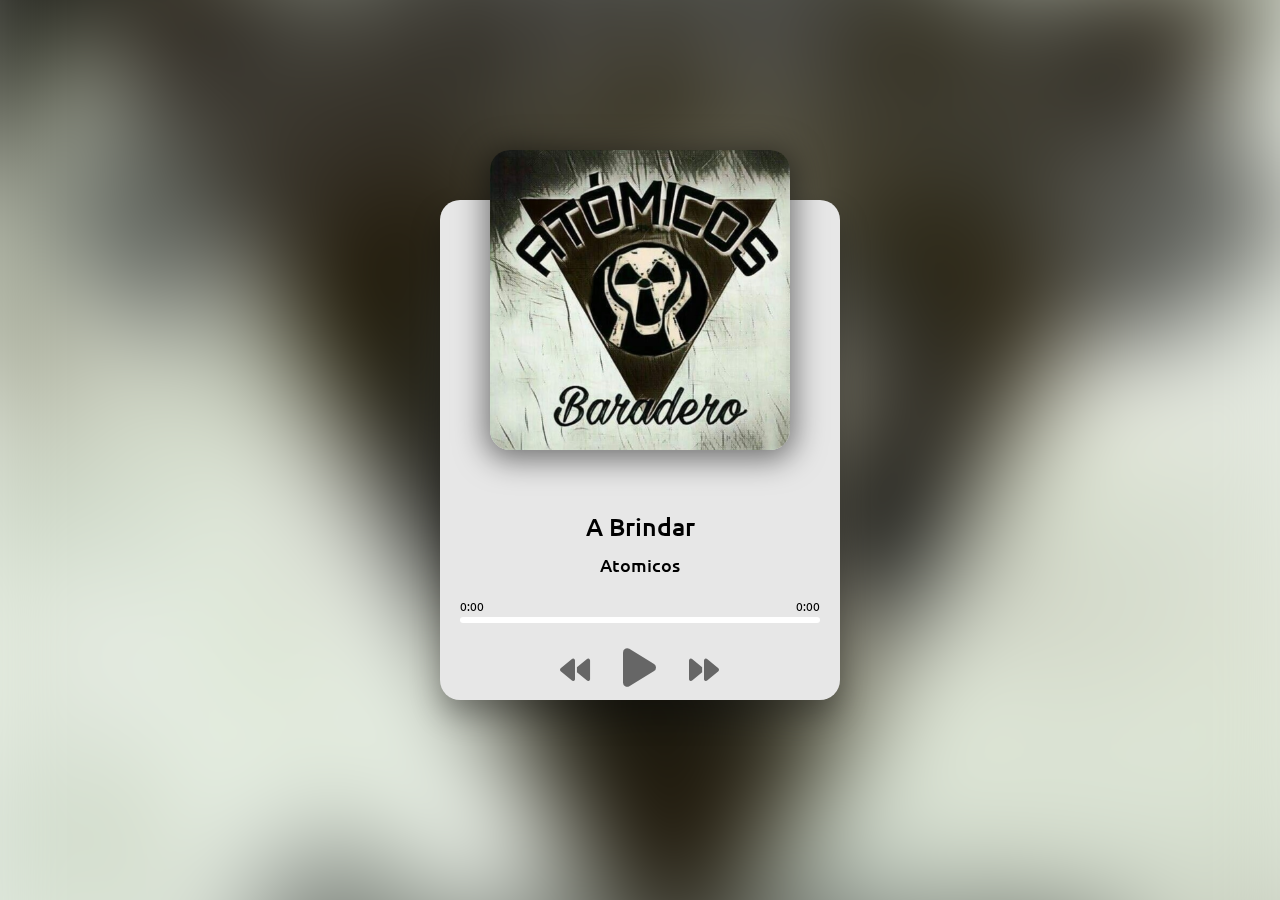
==== commit f0d1d2cf: "Add files via upload" ====
--- a/index.html
+++ b/index.html
@@ -1,55 +1,46 @@
 <!DOCTYPE html>
-<html lang="es">
- <head>
-   <meta charset="UTF-8">
-   <meta name="viewport" content="width=device-width, initial-scale=1.0">
-   <meta http-equiv="X-UA-Compatible" content="ie=edge">
-   <title>Perez Sassone Matafuegos</title>
-     <link href="https://fonts.googleapis.com/css?family=Roboto&display=swap" rel="stylesheet">
-     <link rel="stylesheet" href="https://cdnjs.cloudflare.com/ajax/libs/font-awesome/4.7.0/css/font-awesome.min.css">
-     <link rel="stylesheet" href="estilos.css">
-     <script src="app.js"></script>
- </head>
- <body>
-    <div class="cabecera">
-        <img src="img/luilogo1.png" class="logo">
-        <div class="cuadro1">
-            <h4>Encontranos en Malabia 48, Baradero, Buenos Aires.</h4>
-            <h4>Telefonos: <a href="https://wa.me/5493329616196">+549 3329 616196</a> / <a href="https://wa.me/5493329607060">+549 3329 607060</a></h4>
-            <h4>Horarios de atencion: Lunes a Viernes de 8:30 a 12:30 / 15:30 a 19hs</h4>
+<html lang="en">
+
+<head>
+    <meta charset="UTF-8">
+    <meta http-equiv="X-UA-Compatible" content="IE=edge">
+    <meta name="viewport" content="width=device-width, initial-scale=1.0">
+    <link rel="stylesheet" href="https://cdnjs.cloudflare.com/ajax/libs/font-awesome/6.4.0/css/all.min.css">
+    <link rel="stylesheet" href="styles.css">
+    <title>Atomicos Playlist</title>
+</head>
+
+<body>
+
+    <div class="background">
+        <img src="" id="bg-img">
+    </div>
+
+    <div class="container">
+        <div class="player-img">
+            <img src="img/atomicos.png" class="active" id="cover">
         </div>
 
-    </div>
-    <div class="productos">
-        <img src="img/ext1.jpg">
-        <div class="texto-superpuesto">
-          <p>Nuestros productos</p>
-          <a href="productos.html">Ver más</a>
+        <h2 id="music-title"></h2>
+        <h3 id="music-artist"></h3>
+
+        <div class="player-progress" id="player-progress">
+            <div class="progress" id="progress"></div>
+            <div class="music-duration">
+                <span id="current-time">0:00</span>
+                <span id="duration">0:00</span>
+            </div>
         </div>
-      </div>
 
-    <div class="certificados">
-        <div class="sello1">
-            <img src="img/bv2.jpg">
-            <h4>Contamos con Sello Bureau Veritas de conformidad con dichas normas para el servicio de mantenimiento y recarga de matafuegos</h4>
-        </div>
-        <div class="sello2">
-            <img src="img/opds2.jpg">
-            <h4>Inscriptos en el registro OPDS como Recargadores y Comercializadores de Equipos contra incendio, bajo el registro Nº681</h4>
+        <div class="player-controls">
+            <i class="fa-solid fa-backward" title="Previous" id="prev"></i>
+            <i class="fa-solid fa-play play-button" title="Play" id="play"></i>
+            <i class="fa-solid fa-forward" title="Next" id="next"></i>
         </div>
 
     </div>
 
-    <a href="https://wa.me/5493329616196" class="whatsapp" target="_blank"><i class="fa fa-whatsapp"></i></a>
-    <iframe src="https://www.google.com/maps/embed?pb=!1m18!1m12!1m3!1d3315.259646260451!2d-59.509218463114436!3d-33.80561200379111!2m3!1f0!2f0!3f0!3m2!1i1024!2i768!4f13.1!3m3!1m2!1s0x95ba37ad74e2b613%3A0x694b6aaf801a2772!2sMalabia%2048%2C%20B2942%20Baradero%2C%20Provincia%20de%20Buenos%20Aires!5e0!3m2!1ses!2sar!4v1682277757749!5m2!1ses!2sar" width="100%" height="300" style="border:0;" allowfullscreen="" loading="lazy" referrerpolicy="no-referrer-when-downgrade"></iframe>
+    <script src="index.js"></script>
+</body>
 
-
- </body>
- <footer>
-    <div class="fantasma">
-      </div>
-    <div class="pie">
-        <h4>Code & Design by AriCarra Copyright © 2023 todos los derechos reservados.</h4>
-      </div>
- </footer>
 </html>--- a/styles.css
+++ b/styles.css
@@ -0,0 +1,166 @@
+@import url('https://fonts.googleapis.com/css2?family=Ubuntu:wght@300;400;500;700&display=swap');
+
+html{
+    box-sizing: border-box;
+}
+
+body{
+    margin: 0;
+    font-family: 'Ubuntu', sans-serif;
+    font-size: 12px;
+    min-height: 100vh;
+    display: flex;
+    align-items: center;
+    justify-content: center;
+}
+
+.background{
+    position: fixed;
+    width: 200%;
+    height: 200%;
+    top: -50%;
+    left: -50%;
+    z-index: -1;
+}
+
+.background img{
+    position: absolute;
+    margin: auto;
+    top: 0;
+    left: 0;
+    bottom: 0;
+    right: 0;
+    min-width: 50%;
+    min-height: 50%;
+    filter: blur(15px);
+    -webkit-filter: blur(50px);
+    transform: scale(1.1);
+}
+
+.container{
+    background-color: #e7e7e7;
+    height: 500px;
+    width: 400px;
+    border-radius: 20px;
+    box-shadow: 0 15px 30px rgba(0, 0, 0, 0.3);
+    transition: all 0.5s ease;
+}
+
+.container:hover{
+    box-shadow: 0 15px 30px rgba(0, 0, 0, 0.6);
+}
+
+.player-img{
+    width: 300px;
+    height: 300px;
+    position: relative;
+    top: -50px;
+    left: 50px;
+}
+
+.player-img img{
+    object-fit: cover;
+    border-radius: 20px;
+    height: 0;
+    width: 0;
+    opacity: 0;
+    box-shadow: 0 5px 30px 5px rgba(0, 0, 0, 0.5);
+}
+
+.player-img:hover img{
+    box-shadow: 0 5px 30px 5px rgba(0, 0, 0, 0.8);
+}
+
+.player-img img.active{
+    width: 100%;
+    height: 100%;
+    transition: all 0.5s;
+    opacity: 1;
+}
+
+h2{
+    font-size: 25px;
+    text-align: center;
+    font-weight: 500;
+    margin: 10px 0 0;
+}
+
+h3{
+    font-size: 18px;
+    text-align: center;
+    font-weight: 500;
+    margin: 10px 0 0;
+}
+
+.player-progress{
+    background-color: #fff;
+    border-radius: 5px;
+    cursor: pointer;
+    margin: 40px 20px 35px;
+    height: 6px;
+    width: 90%;
+}
+
+.progress{
+    background-color: #212121;
+    border-radius: 5px;
+    height: 100%;
+    width: 0%;
+    transition: width 0.1s linear;
+}
+
+.music-duration{
+    position: relative;
+    top: -25px;
+    display: flex;
+    justify-content: space-between;
+}
+
+.player-controls{
+    position: relative;
+    top: -15px;
+    left: 120px;
+    width: 200px;
+}
+
+.fa-solid{
+    font-size: 30px;
+    color: #666;
+    margin-right: 30px;
+    cursor: pointer;
+    user-select: none;
+    transition: all 0.3s ease;
+}
+
+.fa-solid:hover{
+    filter: brightness(40%);
+}
+
+.play-button{
+    font-size: 44px;
+    position: relative;
+    top: 3px;
+}
+
+@media screen and (max-width: 600px) {
+    .container {
+      height: auto;
+      margin: 0;
+    }
+  
+    .player-img {
+      width: 70%;
+      height: auto;
+      margin-bottom: 20px;
+    }
+  
+    h2, h3 {
+      font-size: 20px;
+    }
+  
+    .player-controls {
+      left: 0;
+      width: 100%;
+      text-align: center;
+    }
+  }